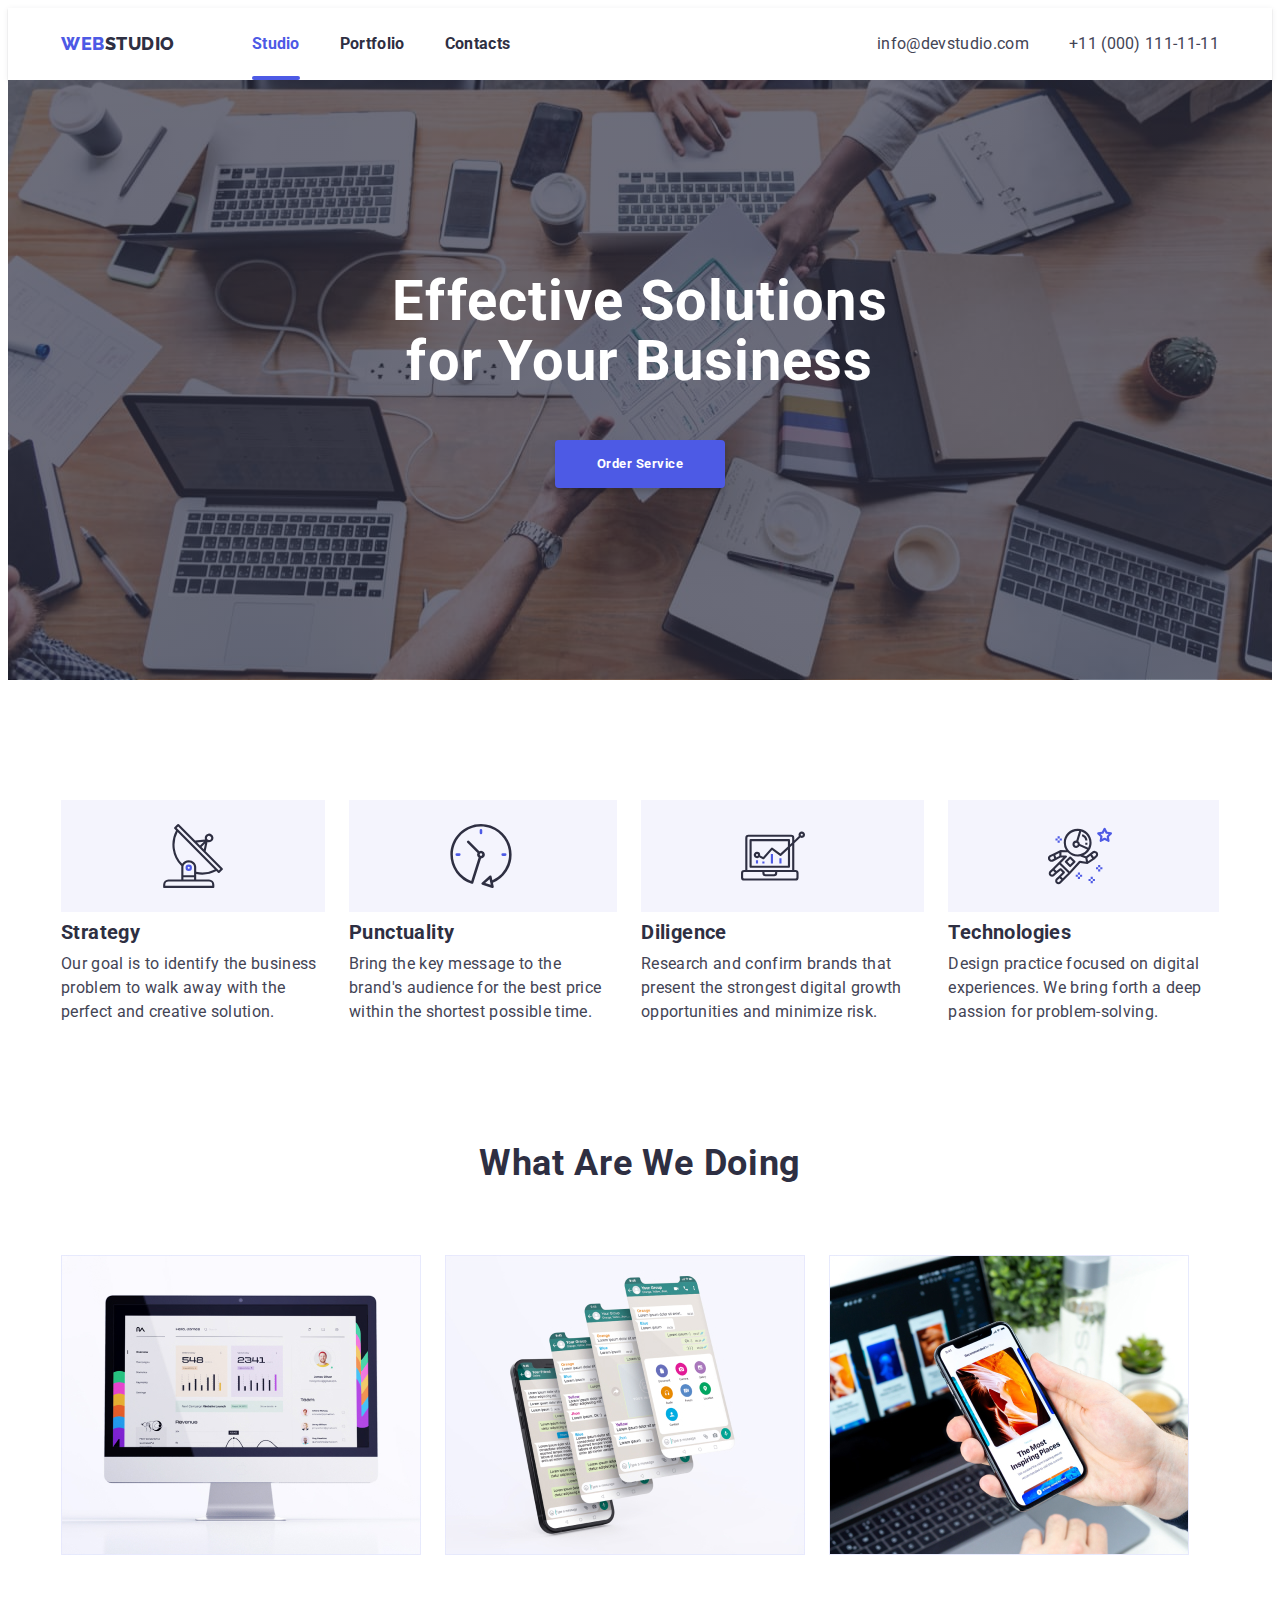
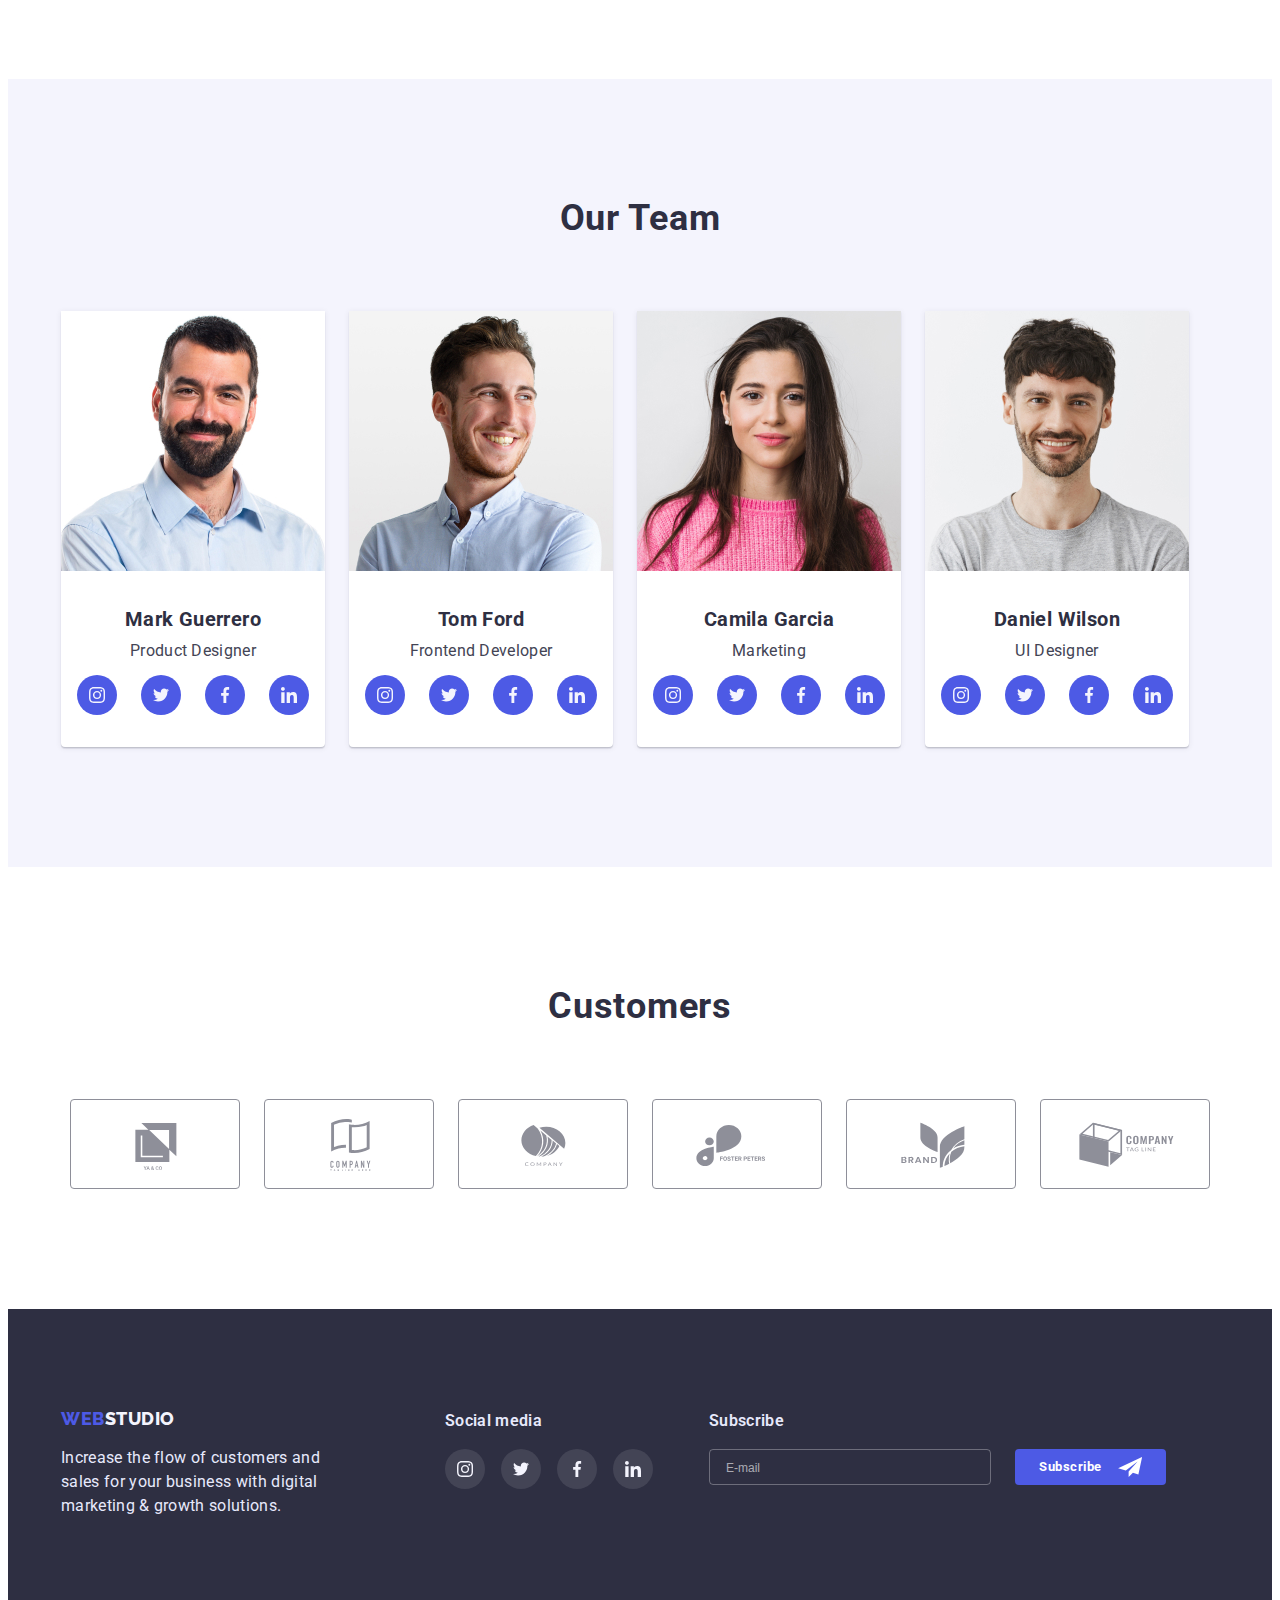
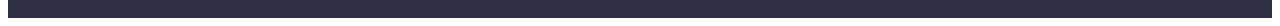
==== index.html @ 07e4cd80 "start" ====
<!DOCTYPE html>
<html lang="en">
  <head>
    <meta charset="UTF-8" />
    <meta http-equiv="X-UA-Compatible" content="IE=edge" />
    <meta name="viewport" content="width=device-width, initial-scale=1.0" />
    <title>WebStudio</title>
    <link
      rel="stylesheet"
      href="https://cdnjs.cloudflare.com/ajax/libs/modern-normalize/1.1.0/modern-normalize.min.css"
      integrity="sha512-wpPYUAdjBVSE4KJnH1VR1HeZfpl1ub8YT/NKx4PuQ5NmX2tKuGu6U/JRp5y+Y8XG2tV+wKQpNHVUX03MfMFn9Q=="
      crossorigin="anonymous"
      referrerpolicy="no-referrer"
    />
    <link href="https://fonts.googleapis.com/css2?family=Raleway:wght@800&family=Roboto:wght@400;500;700;900&display=swap" rel="stylesheet" />
    <link rel="stylesheet" href="./css/styles.css" />
  </head>
  <body>
    <header class="header">
      <div class="container">
        <div class="header-flex">
          <nav class="header-nav">
            <a class="header-logo logo link" href="./index.html"><span class="logo-start">WEB</span><span class="logo-end">STUDIO</span></a>
            <ul class="header-menu list">
              <li class="menu-item">
                <a class="nav-link link active-page" href="./index.html"><span>Studio</span></a>
              </li>
              <li class="menu-item">
                <a class="nav-link link" href="./portfolio.html">Portfolio</a>
              </li>
              <li class="menu-item">
                <a class="nav-link link" href="#">Contacts</a>
              </li>
            </ul>
          </nav>
          <ul class="header-contacts list">
            <li class="contacts-item">
              <a class="contacts-link link" href="mailto:info@devstudio.com">info@devstudio.com</a>
            </li>
            <li class="contacts-item">
              <a class="contacts-link link" href="tel:+110001111111">+11 (000) 111-11-11</a>
            </li>
          </ul>
        </div>
      </div>
    </header>
    <main>
      <div class="hero">
        <div class="container">
          <h1 class="hero-title">Effective Solutions for Your Business</h1>
        </div>
        <button class="hero-btn btn" type="button" data-modal-open>Order Service</button>
      </div>
      <section class="benefits section">
        <div class="container">
          <h2 class="visually-hidden">Benefits</h2>
          <ul class="benefits-list list">
            <li class="benefits-item">
              <div class="benefits-header">
                <div class="benefits-link link">
                  <svg class="benefits-icon">
                    <use href="./images/icons.svg#icon-strategy"></use>
                  </svg>
                </div>
              </div>
              <h3 class="benefits-subtitle subtitle">Strategy</h3>
              <p class="benefits-text text">Our goal is to identify the business problem to walk away with the perfect and creative solution.</p>
            </li>
            <li class="benefits-item">
              <div class="benefits-header">
                <div class="benefits-link link">
                  <svg class="benefits-icon">
                    <use href="./images/icons.svg#icon-punctuality"></use>
                  </svg>
                </div>
              </div>
              <h3 class="benefits-subtitle subtitle">Punctuality</h3>
              <p class="benefits-text text">Bring the key message to the brand's audience for the best price within the shortest possible time.</p>
            </li>
            <li class="benefits-item">
              <div class="benefits-header">
                <div class="benefits-link link">
                  <svg class="benefits-icon">
                    <use href="./images/icons.svg#icon-diligence"></use>
                  </svg>
                </div>
              </div>
              <h3 class="benefits-subtitle subtitle">Diligence</h3>
              <p class="benefits-text text">Research and confirm brands that present the strongest digital growth opportunities and minimize risk.</p>
            </li>
            <li class="benefits-item">
              <div class="benefits-header">
                <div class="benefits-link">
                  <svg class="benefits-icon">
                    <use href="./images/icons.svg#icon-technologies"></use>
                  </svg>
                </div>
              </div>
              <h3 class="benefits-subtitle subtitle">Technologies</h3>
              <p class="benefits-text text">Design practice focused on digital experiences. We bring forth a deep passion for problem-solving.</p>
            </li>
          </ul>
        </div>
      </section>
      <section class="services">
        <div class="container">
          <h2 class="services-title title">What are we doing</h2>
          <ul class="services-list list">
            <li class="services-item list">
              <img src="./images/we-doing1.jpg" alt="desktop" width="360" height="300" />
            </li>
            <li class="services-item list">
              <img src="./images/we-doing2.jpg" alt="mobile phone display layers" width="360" height="300" />
            </li>
            <li class="services-item list">
              <img src="./images/we-doing3.jpg" alt="mobile phone in hand" width="360" height="300" />
            </li>
          </ul>
        </div>
      </section>
      <section class="team section">
        <div class="container">
          <h2 class="team-title title">Our Team</h2>
          <ul class="team-list list">
            <li class="team-item">
              <img class="list-img" src="./images/team-photo/person1.jpg" alt="Mark Guerrero" width="264" height="260" />
              <h3 class="team-subtitle subtitle">Mark Guerrero</h3>
              <p class="text">Product Designer</p>
              <ul class="team-social list">
                <li class="social-item">
                  <a class="social-link link" href="#"
                    ><svg class="social-icon">
                      <use href="./images/icons.svg#icon-instagram"></use></svg
                  ></a>
                </li>
                <li class="social-item">
                  <a class="social-link link" href="#"
                    ><svg class="social-icon">
                      <use href="./images/icons.svg#icon-twitter"></use></svg
                  ></a>
                </li>
                <li class="social-item">
                  <a class="social-link link" href="#"
                    ><svg class="social-icon">
                      <use href="./images/icons.svg#icon-facebook"></use></svg
                  ></a>
                </li>
                <li class="social-item">
                  <a class="social-link link" href="#"
                    ><svg class="social-icon">
                      <use href="./images/icons.svg#icon-linkedin"></use></svg
                  ></a>
                </li>
              </ul>
            </li>
            <li class="team-item">
              <img class="list-img" src="./images/team-photo/person2.jpg" alt="Tom Ford" width="264" height="260" />
              <h3 class="team-subtitle subtitle">Tom Ford</h3>
              <p class="text">Frontend Developer</p>
              <ul class="team-social list">
                <li class="social-item">
                  <a class="social-link link" href="#"
                    ><svg class="social-icon">
                      <use href="./images/icons.svg#icon-instagram"></use></svg
                  ></a>
                </li>
                <li class="social-item">
                  <a class="social-link link" href="#"
                    ><svg class="social-icon">
                      <use href="./images/icons.svg#icon-twitter"></use></svg
                  ></a>
                </li>
                <li class="social-item">
                  <a class="social-link link" href="#"
                    ><svg class="social-icon">
                      <use href="./images/icons.svg#icon-facebook"></use></svg
                  ></a>
                </li>
                <li class="social-item">
                  <a class="social-link link" href="#"
                    ><svg class="social-icon">
                      <use href="./images/icons.svg#icon-linkedin"></use></svg
                  ></a>
                </li>
              </ul>
            </li>
            <li class="team-item">
              <img class="list-img" src="./images/team-photo/person3.jpg" alt="Camila Garcia" width="264" height="260" />
              <h3 class="team-subtitle subtitle">Camila Garcia</h3>
              <p class="text">Marketing</p>
              <ul class="team-social list">
                <li class="social-item">
                  <a class="social-link link" href="#"
                    ><svg class="social-icon">
                      <use href="./images/icons.svg#icon-instagram"></use></svg
                  ></a>
                </li>
                <li class="social-item">
                  <a class="social-link link" href="#"
                    ><svg class="social-icon">
                      <use href="./images/icons.svg#icon-twitter"></use></svg
                  ></a>
                </li>
                <li class="social-item">
                  <a class="social-link link" href="#"
                    ><svg class="social-icon">
                      <use href="./images/icons.svg#icon-facebook"></use></svg
                  ></a>
                </li>
                <li class="social-item">
                  <a class="social-link link" href="#"
                    ><svg class="social-icon">
                      <use href="./images/icons.svg#icon-linkedin"></use></svg
                  ></a>
                </li>
              </ul>
            </li>
            <li class="team-item">
              <img class="list-img" src="./images/team-photo/person4.jpg" alt="Daniel Wilson" width="264" height="260" />
              <h3 class="team-subtitle subtitle">Daniel Wilson</h3>
              <p class="text">UI Designer</p>
              <ul class="team-social list">
                <li class="social-item">
                  <a class="social-link link" href="#"
                    ><svg class="social-icon">
                      <use href="./images/icons.svg#icon-instagram"></use></svg
                  ></a>
                </li>
                <li class="social-item">
                  <a class="social-link link" href="#"
                    ><svg class="social-icon">
                      <use href="./images/icons.svg#icon-twitter"></use></svg
                  ></a>
                </li>
                <li class="social-item">
                  <a class="social-link link" href="#"
                    ><svg class="social-icon">
                      <use href="./images/icons.svg#icon-facebook"></use></svg
                  ></a>
                </li>
                <li class="social-item">
                  <a class="social-link link" href="#"
                    ><svg class="social-icon">
                      <use href="./images/icons.svg#icon-linkedin"></use></svg
                  ></a>
                </li>
              </ul>
            </li>
          </ul>
        </div>
      </section>
      <section class="customers section">
        <div class="container">
          <h2 class="title">Customers</h2>
          <ul class="customers-list list">
            <li class="customers-item">
              <a href="" class="customer-link">
                <svg class="customer-icon">
                  <use href="./images/icons.svg#icon-customer-1"></use>
                </svg>
              </a>
            </li>
            <li class="customers-item">
              <a href="" class="customer-link">
                <svg class="customer-icon">
                  <use href="./images/icons.svg#icon-customer-2"></use>
                </svg>
              </a>
            </li>
            <li class="customers-item">
              <a href="" class="customer-link">
                <svg class="customer-icon">
                  <use href="./images/icons.svg#icon-customer-3"></use>
                </svg>
              </a>
            </li>
            <li class="customers-item">
              <a href="" class="customer-link">
                <svg class="customer-icon">
                  <use href="./images/icons.svg#icon-customer-4"></use>
                </svg>
              </a>
            </li>
            <li class="customers-item">
              <a href="" class="customer-link">
                <svg class="customer-icon">
                  <use href="./images/icons.svg#icon-customer-5"></use>
                </svg>
              </a>
            </li>
            <li class="customers-item">
              <a href="" class="customer-link">
                <svg class="customer-icon">
                  <use href="./images/icons.svg#icon-customer-6"></use>
                </svg>
              </a>
            </li>
          </ul>
        </div>
      </section>
    </main>
    <footer class="footer">
      <div class="container">
        <div>
          <a class="footer-logo logo link" href="./index.html"><span class="logo-start">WEB</span><span class="logo-end">STUDIO</span></a>
          <p class="footer-text text">Increase the flow of customers and sales for your business with digital marketing & growth solutions.</p>
        </div>
        <div class="footer-social">
          <p class="footer-text text">Social media</p>
          <ul class="footer-social-list list">
            <li class="social-item">
              <a class="social-link link" href="#"
                ><svg class="social-icon">
                  <use href="./images/icons.svg#icon-instagram"></use></svg
              ></a>
            </li>
            <li class="social-item">
              <a class="social-link link" href="#"
                ><svg class="social-icon">
                  <use href="./images/icons.svg#icon-twitter"></use></svg
              ></a>
            </li>
            <li class="social-item">
              <a class="social-link link" href="#"
                ><svg class="social-icon">
                  <use href="./images/icons.svg#icon-facebook"></use></svg
              ></a>
            </li>
            <li class="social-item">
              <a class="social-link link" href="#"
                ><svg class="social-icon">
                  <use href="./images/icons.svg#icon-linkedin"></use></svg
              ></a>
            </li>
          </ul>
        </div>
        <div class="subscribe">
          <label for="subscribe">
            <p class="footer-text text">Subscribe</p>
          </label>
          <div class="subscribe-flex">
            <input class="email-input" type="email" name="subscribe-email" id="subscribe" placeholder="E-mail" />
            <button class="subscribe-btn btn" type="submit">
              Subscribe
              <svg class="subscribe-icon">
                <use href="./images/icons.svg#icon-send"></use>
              </svg>
            </button>
          </div>
        </div>
      </div>
    </footer>

    <!--
        ============
            MODAL
        ============
    -->

    <div class="backdrop is-hidden" data-modal>
      <div class="modal">
        <button class="modal-btn" data-modal-close>
          <svg class="modal-icon">
            <use href="./images/icons.svg#icon-modal-close"></use>
          </svg>
        </button>
        <h3 class="modal-title">Leave your contacts and we will call you back</h3>

        <form class="modal-form" name="user-info">
          <div class="user-contacts" role="group">
            <label class="input-field">
              <span class="modal-label">Name</span>
              <div class="input-relative">
                <input class="modal-input" type="text" name="user-name" />
                <svg class="input-icon">
                  <use href="./images/icons.svg#icon-name"></use>
                </svg>
              </div>
            </label>

            <label class="input-field">
              <span class="modal-label">Phone</span>
              <div class="input-relative">
                <input class="modal-input" type="tel" name="user-phone" />
                <svg class="input-icon">
                  <use href="./images/icons.svg#icon-phone"></use>
                </svg>
              </div>
            </label>

            <label class="input-field">
              <span class="modal-label">Email</span>
              <div class="input-relative">
                <input class="modal-input" type="email" name="user-email" />
                <svg class="input-icon">
                  <use href="./images/icons.svg#icon-email"></use>
                </svg>
              </div>
            </label>

            <label class="comment-input">
              <span class="modal-label">Comment</span>
              <textarea class="modal-input" name="comment"  placeholder="Text input"></textarea>
            </label>
          </div>

          <label class="check-label">
            <input class="checkbox" type="checkbox" name="privacy" />
            <span class="check-icon"></span>
            <span class="check-text">I accept the terms and conditions of the<a class="check-link link" href="#">Privacy Policy</a></span>
          </label>

          <button class="send-btn btn" type="submit">Send</button>
        </form>
      </div>
    </div>

    <script src="./js/modal.js"></script>
  </body>
</html>
---- css/styles.css ----
:root {
  /*_________COLOR SCHEME________*/

  /* iris-color*/
  --primary-brand-color: #4d5ae5;
  /* ocean-color */
  --pressed-color: #404bbf;
  /* navy-blue-color */
  --dark-color: #2e2f42;
  /* navy-blue-modal */
  --backdrop-color: rgba(46, 47, 66, 0.4);
  /* green-color */
  --success-color: #31d0aa;
  /* slate-color */
  --text-color: #434455;
  /* light-text-color */
  --subtle-text-color: #8e8f99;
  /*cornflower-color*/
  --accent-color: #e7e9fc;
  /* cloud-color */
  --light-color: #f4f4fd;
  /* clean */
  --clean-color: #ffffff;

  /*_________TRANSITIONS________*/

  --main-transition-duration: 250ms;
  --main-cubic-bezier: cubic-bezier(0.4, 0, 0.2, 1);
}

body {
  font-family: 'Roboto', 'Helvetica Neue', 'Verdana', 'Tahoma', sans-serif;
  font-size: 16px;
  color: var(--text-color);
  background-color: var(--clean-color);
}

/*_________NULL STYLE________*/
h1,
h2,
h3 {
  margin-top: 0;
  margin-bottom: 0;
}

input:focus {
  outline: transparent;
}

.list {
  list-style: none;

  padding-left: 0;
  margin-top: 0;
  margin-bottom: 0;
}

.link {
  text-decoration: none;
  color: var(--text-color);
}
.link:active,
.link:visited {
  color: var(--text-color);
}

.visually-hidden {
  position: absolute;
  width: 1px;
  height: 1px;
  margin: -1px;
  border: 0;
  padding: 0;
  white-space: nowrap;
  clip-path: inset(100%);
  clip: rect(0 0 0 0);
  overflow: hidden;
}

textarea {
  resize: none;
}

textarea:focus {
  outline: transparent;
}

/*________DEFAULT STYLE________*/
.btn {
  font-family: 'Roboto';
  cursor: pointer;
  font-weight: 700;
  line-height: 1.5;
  letter-spacing: 0.04em;
}

.container {
  width: 1158px;
  padding-left: 12px;
  padding-right: 12px;
  margin: 0 auto;
}

.title {
  font-weight: 700;
  font-size: 36px;
  line-height: 1.11;
  letter-spacing: 0.02em;
  text-align: center;
  text-transform: capitalize;
  color: var(--dark-color);

  margin-bottom: 72px;
}

.subtitle {
  font-weight: 700;
  font-size: 20px;
  line-height: 1.2;
  letter-spacing: 0.02em;
  color: var(--dark-color);

  margin-bottom: 8px;
}

.text {
  line-height: 1.5;
  letter-spacing: 0.02em;

  margin-top: 0;
  margin-bottom: 0;
}

.active-page span {
  color: var(--primary-brand-color);
}

.active-page::after {
  content: '';

  display: block;

  width: 100%;
  height: 4px;
  background-color: var(--primary-brand-color);
  border-radius: 2px;

  position: absolute;
  bottom: 0;
  left: 0;
}

.section {
  padding-top: 120px;
  padding-bottom: 120px;
}

/*_______HEADER________*/
.header {
  background-color: var(--clean-color);
  box-shadow: 0px 2px 1px rgba(46, 47, 66, 0.08), 0px 1px 1px rgba(46, 47, 66, 0.16), 0px 1px 6px rgba(46, 47, 66, 0.08);
}

.header-menu {
  display: flex;
  margin-left: 77px;
}

.menu-item {
  position: relative;
  padding: 24px 0;
}

.header-nav {
  display: flex;
}

.header-flex {
  display: flex;
  align-items: center;
}

.header-menu .menu-item:not(:last-child) {
  margin-right: 40px;
}

.header-contacts {
  display: flex;
  margin-left: auto;
}

.header-contacts .contacts-item:not(:last-child) {
  margin-right: 40px;
}

.logo {
  font-family: 'Raleway', sans-serif;
  font-weight: 800;
  font-size: 18px;
  line-height: 1.33;
  letter-spacing: 0.03em;

  display: flex;
  align-items: center;
}

.logo-start {
  color: var(--primary-brand-color);
}

.header-logo .logo-end {
  color: var(--dark-color);
}

.nav-link {
  font-weight: 700;
  color: var(--dark-color);
  line-height: 1.5;
  letter-spacing: 0.02em;

  transition: color var(--main-transition-duration) var(--main-cubic-bezier);
}

.nav-link:visited {
  color: var(--dark-color);
}

.nav-link:hover,
.nav-link:focus {
  color: var(--primary-brand-color);
}

.header-contacts {
  margin-bottom: 0;
  margin-top: 0;
}

.contacts-link {
  color: var(--text-color);
  line-height: 1.5;
  letter-spacing: 0.02em;

  transition: color var(--main-transition-duration) var(--main-cubic-bezier);
}

.contacts-link:visited {
  color: var(--text-color);
}

.contacts-link:hover,
.contacts-link:focus {
  color: var(--primary-brand-color);
}

/*________index.html MAIN________*/

/*_____HERO____ */

.hero {
  background-image: linear-gradient(rgba(46, 47, 66, 0.7), rgba(46, 47, 66, 0.7)), url(../images/hero-image.jpg);
  background-position: center;
  background-size: cover;
  background-repeat: no-repeat;
  max-width: 1440px;
  background-color: var(--dark-color);
  padding: 192px 0;
  margin: 0 auto;
  text-align: center;
}

.hero-title {
  font-family: 'Roboto';
  font-style: normal;
  font-weight: 700;
  font-size: 56px;
  line-height: 1.07;
  letter-spacing: 0.02em;
  text-align: center;
  color: var(--clean-color);
  width: 496px;
  margin-bottom: 48px;
  margin-left: auto;
  margin-right: auto;
}

.hero-btn,
.send-btn {
  line-height: 1.18;
  color: var(--clean-color);

  border: none;
  background: var(--primary-brand-color);
  box-shadow: 0px 4px 4px rgba(0, 0, 0, 0.15);
  border-radius: 4px;

  min-width: 170px;
  padding: 16px 32px;

  transition: box-shadow var(--main-transition-duration) var(--main-cubic-bezier);
}

.hero-btn:hover,
.hero-btn:focus,
.send-btn:hover,
.send-btn:focus {
  box-shadow: 0px 1px 6px rgba(46, 47, 66, 0.08), 0px 1px 1px rgba(46, 47, 66, 0.16), 0px 2px 1px rgba(46, 47, 66, 0.08);
}

.hero-btn:active,
.send-btn:active,
.subscribe-btn:active {
  background: var(--pressed-color);
  box-shadow: 0px 4px 4px rgba(0, 0, 0, 0.15);
}
/*____BENEFITS SECTION____*/

.benefits-list {
  display: flex;
}

.benefits-item:not(:last-child) {
  margin-right: 24px;
}

.benefits-header {
  background-color: var(--light-color);
  margin-bottom: 8px;
}

.benefits-link {
  display: flex;
  width: 264px;
  height: 112px;
  align-items: center;
  justify-content: center;
}

.benefits-icon {
  width: 64px;
  height: 64px;
}

/*____SERVISES SECTION____*/
.services {
  padding-bottom: 120px;
}

.services-list {
  display: flex;
}

.services-item:not(:last-child) {
  margin-right: 24px;
}

/*____TEAM SECTION____*/
.team {
  background-color: var(--light-color);
}

.team-list {
  display: flex;
}

.team-item .team-subtitle {
  padding-top: 32px;
}

.team-item {
  text-align: center;

  background: var(--clean-color);
  box-shadow: 0px 1px 6px rgba(46, 47, 66, 0.08), 0px 1px 1px rgba(46, 47, 66, 0.16), 0px 2px 1px rgba(46, 47, 66, 0.08);
  border-radius: 0px 0px 4px 4px;

  padding-bottom: 32px;
}

.team-item:not(:last-child) {
  margin-right: 24px;
}

.team-item .text {
  margin-bottom: 12px;
}

.team-social {
  display: flex;
  justify-content: center;
}

.social-link {
  background-color: var(--primary-brand-color);
  width: 40px;
  height: 40px;
  border-radius: 50%;
  display: flex;
  justify-content: center;
  align-items: center;

  transition: background-color var(--main-transition-duration) var(--main-cubic-bezier);
}

.social-link:hover {
  background-color: var(--pressed-color);
}

.social-icon {
  width: 16px;
  height: 16px;
}

.social-item + .social-item {
  margin-left: 24px;
}

/*____CUSTOMERS SECTION____*/
.customers-list {
  display: flex;
  justify-content: center;
}

.customer-link {
  border: 1px solid var(--subtle-text-color);
  border-radius: 4px;
  color: var(--subtle-text-color);
  display: flex;
  width: 168px;
  height: 88px;
  justify-content: center;
  align-items: center;

  transition: color var(--main-transition-duration) var(--main-cubic-bezier), border var(--main-transition-duration) var(--main-cubic-bezier);
}

.customer-link:hover,
.customer-link:focus {
  color: var(--primary-brand-color);
  border: 1px solid var(--primary-brand-color);
}

.customers-item + .customers-item {
  margin-left: 24px;
}

.customer-icon {
  width: 104px;
  height: 56px;
  fill: currentColor;
}

/*_______portfolio.html MAIN________*/

/*____FILTER SECTION____*/

.portfolio-filter {
  margin-bottom: 72px;

  display: flex;
  justify-content: center;
}

.portfolio-filter li:not(:last-child) {
  margin-right: 24px;
}

.filter-btn {
  color: var(--primary-brand-color);
  background: var(--light-color);
  border: 1px solid var(--accent-color);
  border-radius: 4px;

  padding: 12px 24px;

  transition: color var(--main-transition-duration) var(--main-cubic-bezier), background var(--main-transition-duration) var(--main-cubic-bezier),
    box-shadow var(--main-transition-duration) var(--main-cubic-bezier), border-radius var(--main-transition-duration) var(--main-cubic-bezier);
}

.filter-btn:hover,
.filter-btn:focus {
  color: var(--clean-color);
  background: var(--primary-brand-color);
  box-shadow: 0px 3px 1px rgba(0, 0, 0, 0.1), 0px 2px 1px rgba(0, 0, 0, 0.08), 0px 2px 2px rgba(0, 0, 0, 0.12);
  border-radius: 4px;
}

/*____WORKS SECTION____*/

.works {
  display: flex;
  flex-wrap: wrap;
  margin: -12px;
}

.work-thumb {
  position: relative;
}

.overlay {
  position: absolute;
  top: 0;
  left: 0;

  width: 100%;
  height: 100%;
  padding: 40px 32px 0 32px;
  background-color: var(--primary-brand-color);

  transform: translateY(100%);
  transition: transform var(--main-transition-duration) var(--main-cubic-bezier);
}

.overlay-text {
  color: var(--clean-color);
}

.works-item {
  background: var(--clean-color);
  border: 0.5px solid var(--light-color);
  box-shadow: 0px 1px 6px rgba(46, 47, 66, 0.08);
  margin: 12px;

  overflow: hidden;

  transition: transform var(--main-transition-duration) var(--main-cubic-bezier), box-shadow var(--main-transition-duration) var(--main-cubic-bezier),
    box-shadow var(--main-transition-duration) var(--main-cubic-bezier);
}

.works-item:hover,
.works-item:focus {
  border: 0.5px solid var(--light-color);
  box-shadow: 0px 1px 6px rgba(46, 47, 66, 0.08), 0px 1px 1px rgba(46, 47, 66, 0.16), 0px 2px 1px rgba(46, 47, 66, 0.08);
}

.works-item .link:hover .overlay,
.works-item .link:focus .overlay {
  transform: translateY(0);
}

.item-info {
  padding: 32px 16px;

  background-color: var(--clean-color);

  position: relative;
  z-index: 1;
}

/*________FOOTER________*/

.footer {
  background-color: var(--dark-color);

  padding-top: 100px;
  padding-bottom: 100px;
}

.footer-logo {
  line-height: 1.16;

  display: inline-block;
  margin-bottom: 16px;
}

.footer-logo .logo-end {
  color: var(--light-color);
}

.footer-text {
  color: var(--accent-color);

  width: 264px;
}

.footer-social {
  margin-left: 120px;
}

.footer-social .footer-text,
.subscribe .footer-text {
  font-weight: 600;
  margin-bottom: 16px;
}

.footer-social-list {
  display: flex;
}

.footer-social-list .social-item:not(:first-child) {
  margin-left: 16px;
}

.footer-social-list .social-link {
  background-color: rgba(255, 255, 255, 0.1);

  transition: background-color var(--main-transition-duration) var(--main-cubic-bezier);
}

.footer-social-list .social-link:hover,
.footer-social-list .social-link:focus {
  background-color: var(--success-color);
}

.footer .container {
  display: flex;
}

.email-input {
  padding: 8px 0 8px 16px;
  background-color: transparent;
  border: 1px solid rgba(255, 255, 255, 0.3);
  border-radius: 4px;
  min-width: 264px;
  color: var(--accent-color);
}

.email-input::placeholder {
  color: rgba(255, 255, 255, 0.6);
  font-size: 12px;
  line-height: 1.5;
}

.subscribe-btn {
  padding: 8px 24px;
  background-color: var(--primary-brand-color);
  border-radius: 4px;
  border: transparent;
  margin-left: 24px;

  color: var(--clean-color);

  display: flex;
  justify-content: center;
  align-items: center;
}

.subscribe-flex {
  display: flex;
}

.subscribe-icon {
  width: 24px;
  height: 20px;
  margin-left: 16px;
}

/*________MODAL________*/

.backdrop {
  width: 100vw;
  height: 100vh;
  background-color: var(--backdrop-color);

  position: fixed;
  top: 0;
  left: 0;

  transition: opacity var(--main-transition-duration) var(--main-cubic-bezier), visibility var(--main-transition-duration) var(--main-cubic-bezier);
}

.backdrop.is-hidden {
  visibility: hidden;
  opacity: 0;
  pointer-events: none;
}

.modal {
  width: 410px;
  min-height: 575px;
  background-color: #fcfcfc;
  box-shadow: 0px 1px 1px rgba(0, 0, 0, 0.14), 0px 1px 3px rgba(0, 0, 0, 0.12), 0px 2px 1px rgba(0, 0, 0, 0.2);
  border-radius: 4px;
  padding: 72px 24px 24px 24px;

  position: absolute;
  left: 50%;
  top: 50%;

  transform: scale(1) translate(-50%, -50%);

  transition-property: transform, opacity;
  transition-duration: var(--main-transition-duration);
  transition-timing-function: var(--main-cubic-bezier);
  transition-delay: 300ms;
}

.backdrop.is-hidden .modal {
  transform: scale(1.5) translate(-50%, 80%);
  opacity: 0;
}

.modal-btn {
  width: 24px;
  height: 24px;
  background-color: var(--accent-color);
  border: 1px solid rgba(0, 0, 0, 0.1);
  border-radius: 50%;

  cursor: pointer;

  display: flex;
  justify-content: center;
  align-items: center;

  position: absolute;
  top: 24px;
  right: 24px;
}

.modal-btn:active,
.modal-btn:focus,
.modal-btn:hover{
  background-color: var(--pressed-color);
}

.modal-btn:active .modal-icon, 
.modal-btn:focus .modal-icon, 
.modal-btn:hover .modal-icon {
  fill: var(--clean-color);
}

.modal-icon {
  width: 8px;
  height: 8px;
}

.user-contacts {
  display: flex;
  flex-direction: column;
}

.modal-title {
  font-size: 16px;
  line-height: 1.5;
  color: var(--dark-color);
  text-align: center;

  margin-bottom: 16px;
}

.modal-label {
  display: block;
  font-size: 12px;
  line-height: 1.16;
  letter-spacing: 0.01em;

  margin-bottom: 4px;
}

.modal-input {
  width: 100%;
  border: 1px solid rgba(33, 33, 33, 0.2);
  border-radius: 4px;
  padding: 8px 4px 8px 38px;

  background-color: #fcfcfc;

  transition: border var(--main-transition-duration) var(--main-cubic-bezier);
}

.modal-input:focus {
  border: 1px solid var(--primary-brand-color);
}

.modal-input ~ .input-icon {
  transition: fill var(--main-transition-duration) var(--main-cubic-bezier);
}

.modal-input:focus ~ .input-icon {
  fill: var(--primary-brand-color);
}

.modal-input::placeholder {
  font-size: 12px;
  line-height: 1.16;
  letter-spacing: 0.01em;
  color: rgba(117, 117, 117, 0.5);
}

.input-field {
  display: block;
  margin-bottom: 8px;
}

.input-relative {
  position: relative;
}

.input-icon {
  width: 18px;
  height: 24px;
  display: block;

  position: absolute;
  top: 50%;
  left: 20px;

  transform: translateY(-50%);
}

.comment-input {
  margin-bottom: 8px;
}
.comment-input > .modal-input {
  padding-left: 16px;
  min-height: 120px; 
}

.check-label {
  display: flex;
  margin-bottom: 24px;
  align-items: center;
}

.checkbox {
  position: absolute;
  width: 1px;
  height: 1px;
  margin: -1px;
  border: 0;
  padding: 0;

  white-space: nowrap;
  clip-path: inset(100%);
  clip: rect(0 0 0 0);
  overflow: hidden;
}

.check-icon {
  display: block;
  width: 16px;
  height: 16px;
  border: 1.25px solid var(--dark-color);
  border-radius: 2px;
  margin-right: 8px;

  transition-property: background-image, background-color, border;
  transition-duration: var(--main-transition-duration);
  transition-timing-function: var(--main-cubic-bezier);
}

.checkbox:checked + .check-icon {
  background-image: url(../images/check.svg);
  background-color: var(--pressed-color);
  border: 1.25px solid var(--pressed-color);
  background-size: contain;
  background-origin: border-box;
}

.check-text {
  font-size: 12px;
  line-height: 1.33;
  letter-spacing: 0.04em;
  color: #757575;
}

.check-link {
  display: inline-block;
  margin-left: 4px;
  color: var(--primary-brand-color);
  text-decoration: underline;
}

.check-link:visited {
  color: var(--primary-brand-color);
}

.send-btn {
  display: block;
  margin: 0 auto;
}
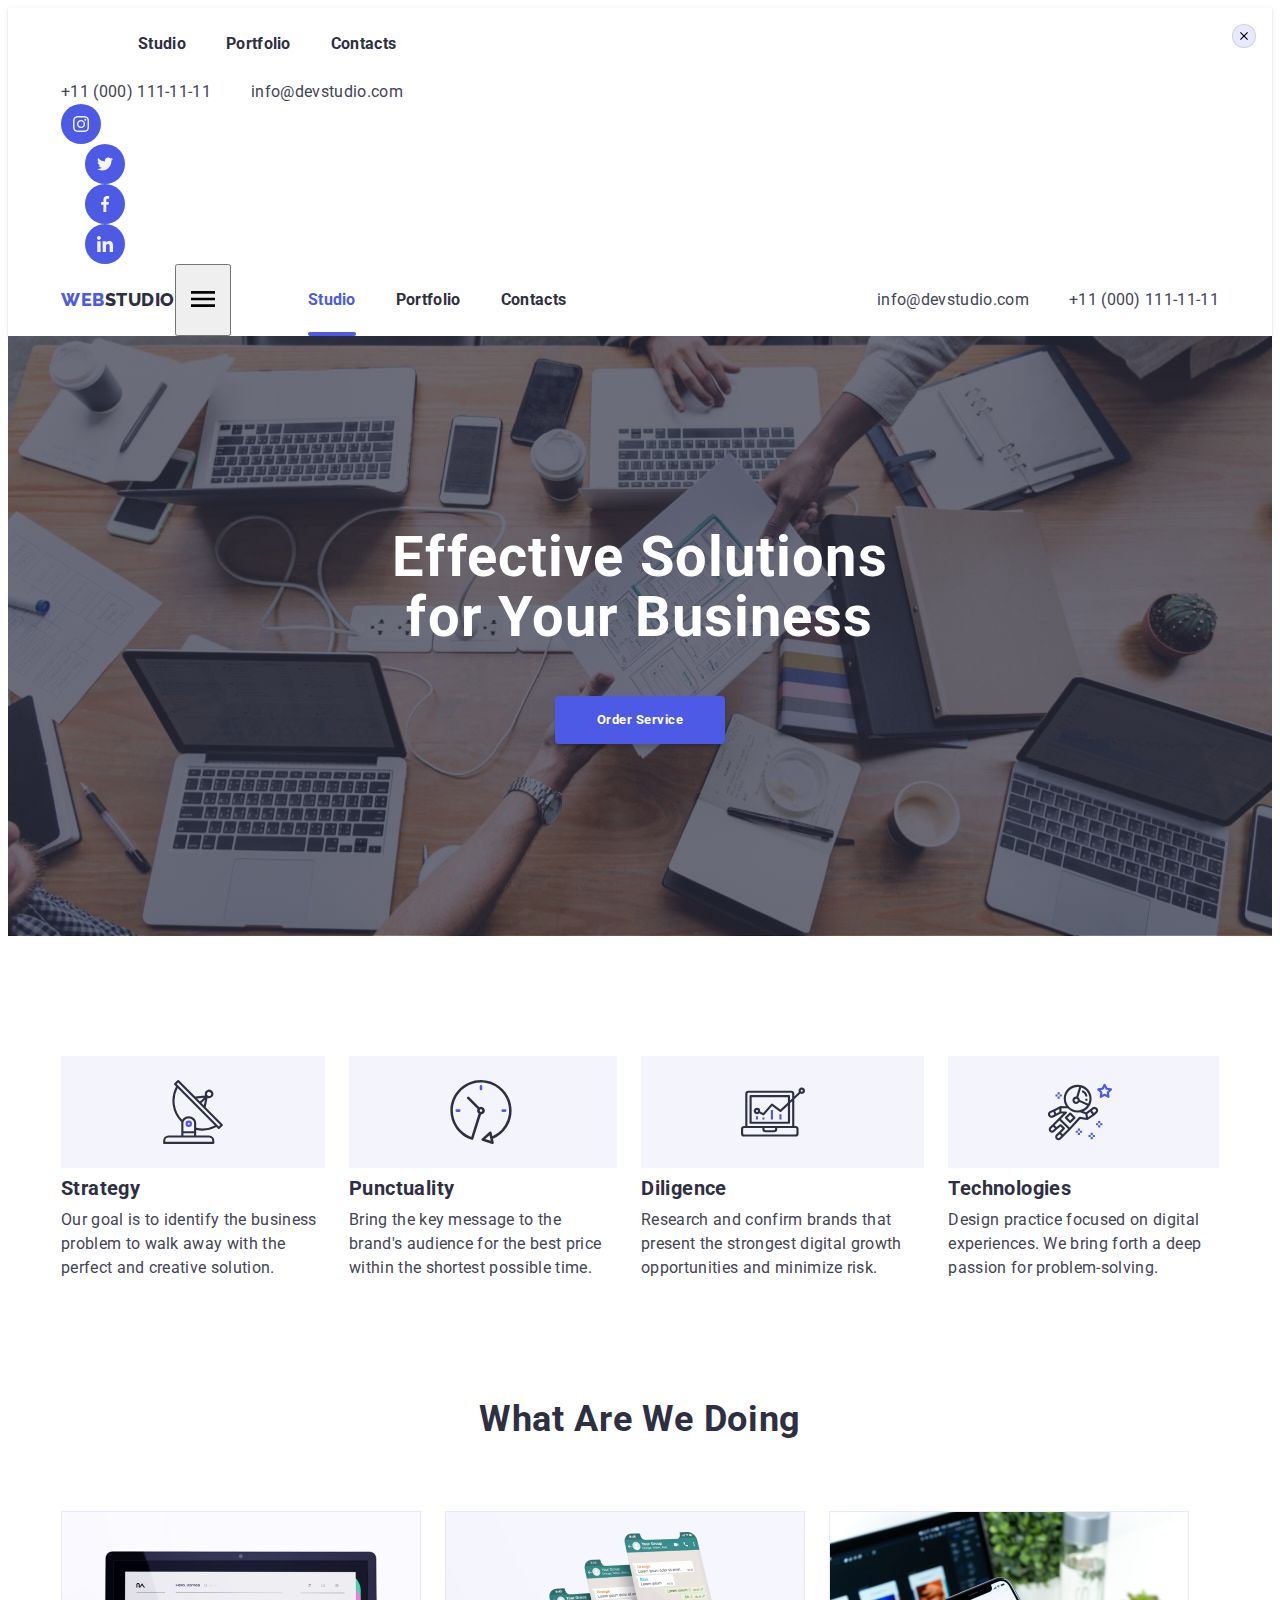
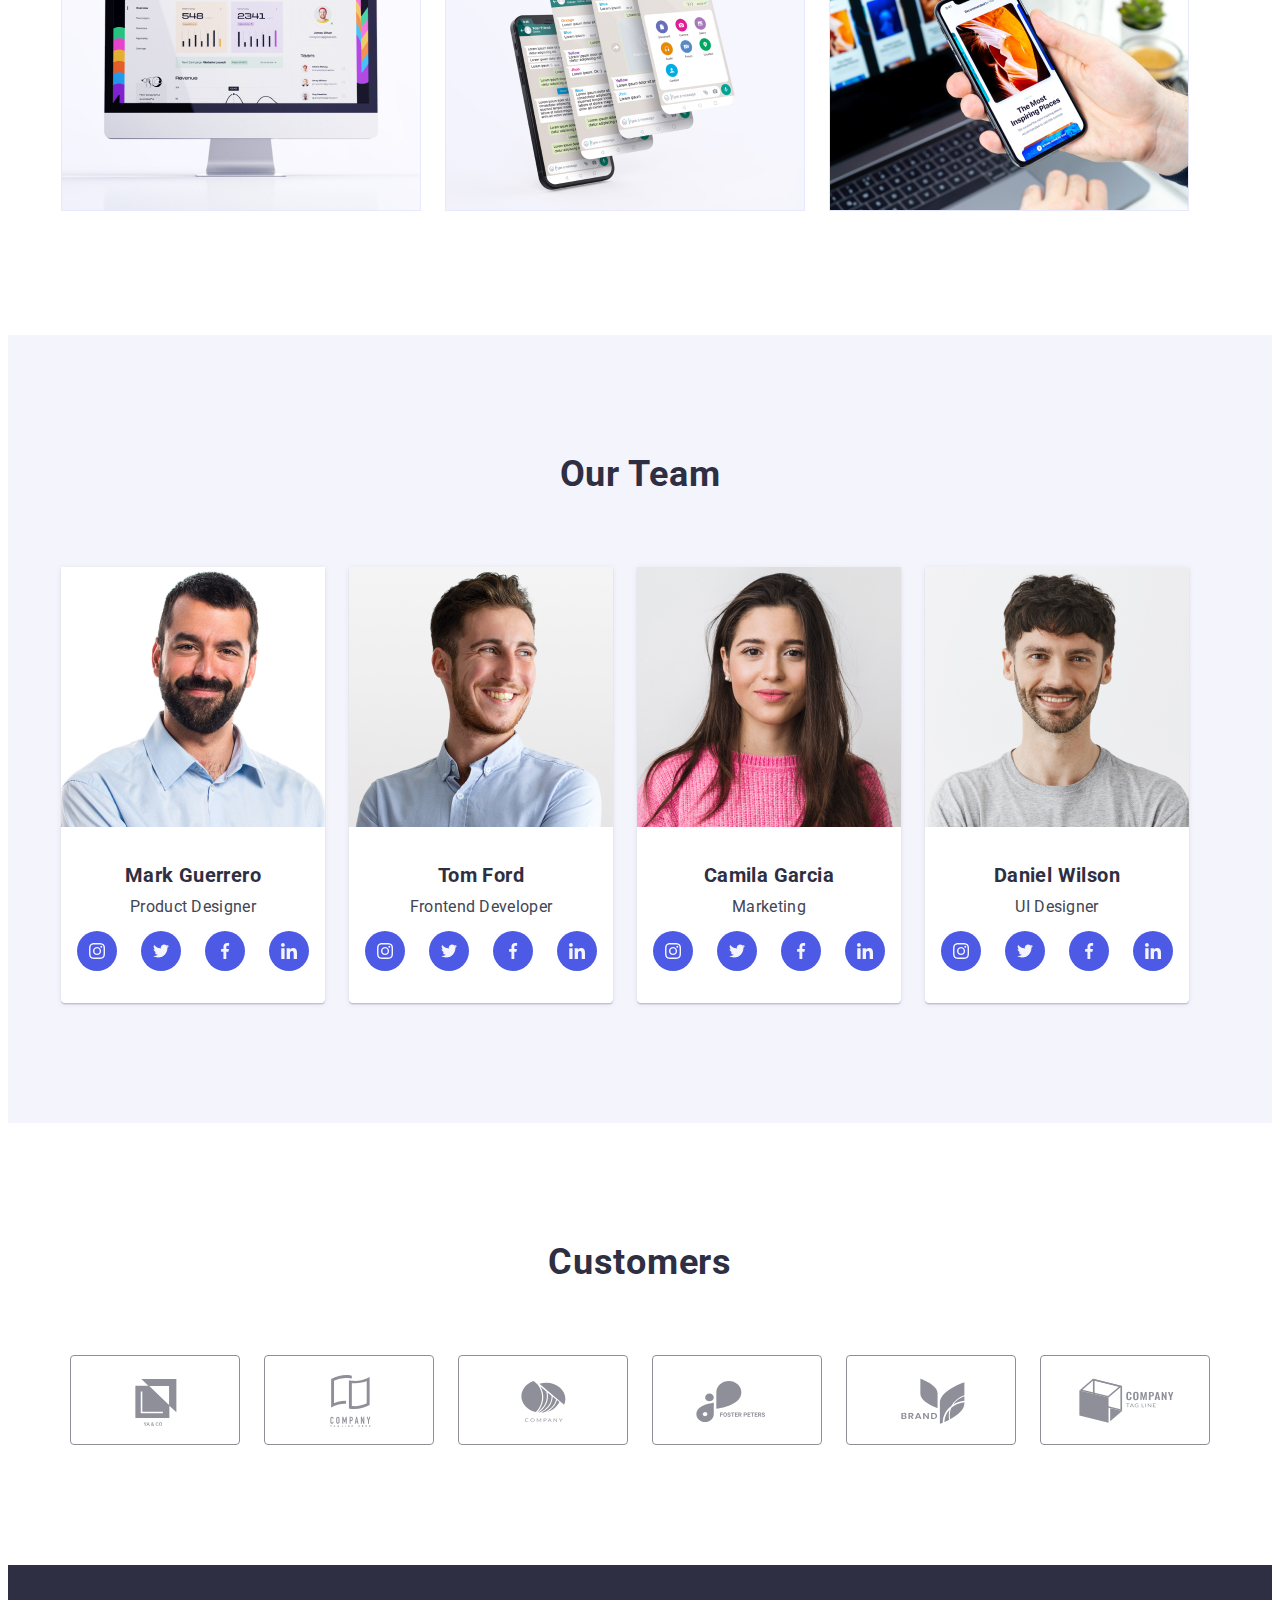
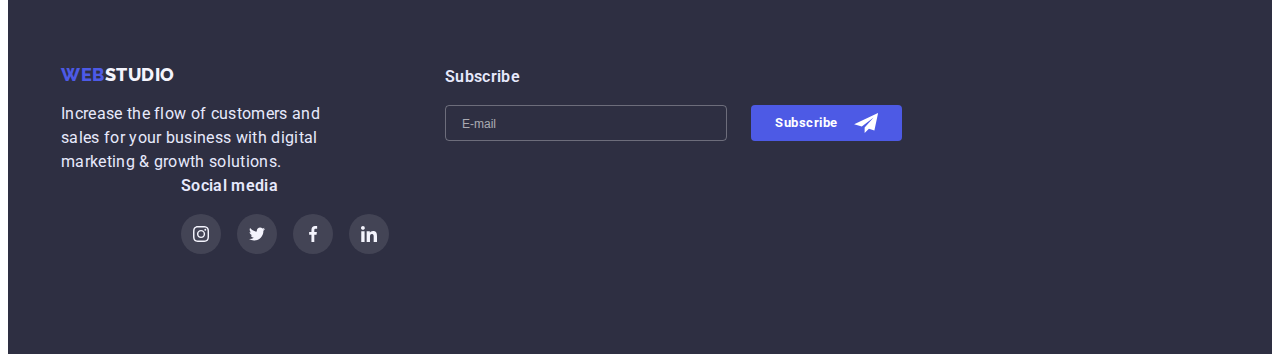
==== commit dc77c88e: "mobile and tablet adaptive" ====
--- a/index.html
+++ b/index.html
@@ -18,9 +18,71 @@
   <body>
     <header class="header">
       <div class="container">
+        <!-- MOBILE(menu) -->
+        <div class="mobile-menu is-hidden" data-menu>
+          <button class="modal-btn" data-menu-close>
+            <svg class="modal-icon">
+              <use href="./images/icons.svg#icon-modal-close"></use>
+            </svg>
+          </button>
+          <ul class="header-menu mobile list">
+            <li class="menu-item">
+              <a class="nav-link link active-page-mobile" href="./index.html"><span>Studio</span></a>
+            </li>
+            <li class="menu-item">
+              <a class="nav-link link" href="./portfolio.html">Portfolio</a>
+            </li>
+            <li class="menu-item">
+              <a class="nav-link link" href="#">Contacts</a>
+            </li>
+          </ul>
+          <div>
+            <ul class="header-contacts list">
+              <li class="contacts-item">
+                <a class="contacts-link phone link" href="tel:+110001111111">+11 (000) 111-11-11</a>
+              </li>
+              <li class="contacts-item">
+                <a class="contacts-link email link" href="mailto:info@devstudio.com">info@devstudio.com</a>
+              </li>
+            </ul>
+            <ul class="menu-social list">
+              <li class="social-item">
+                <a class="social-link link" href="#"
+                  ><svg class="social-icon">
+                    <use href="./images/icons.svg#icon-instagram"></use></svg
+                ></a>
+              </li>
+              <li class="social-item">
+                <a class="social-link link" href="#"
+                  ><svg class="social-icon">
+                    <use href="./images/icons.svg#icon-twitter"></use></svg
+                ></a>
+              </li>
+              <li class="social-item">
+                <a class="social-link link" href="#"
+                  ><svg class="social-icon">
+                    <use href="./images/icons.svg#icon-facebook"></use></svg
+                ></a>
+              </li>
+              <li class="social-item">
+                <a class="social-link link" href="#"
+                  ><svg class="social-icon">
+                    <use href="./images/icons.svg#icon-linkedin"></use></svg
+                ></a>
+              </li>
+            </ul>
+          </div>
+        </div>
+        <!---------------->
         <div class="header-flex">
           <nav class="header-nav">
             <a class="header-logo logo link" href="./index.html"><span class="logo-start">WEB</span><span class="logo-end">STUDIO</span></a>
+            <button class="menu-button" type="button" data-menu-open>
+              <svg width="40" height="40">
+                <use class="icon-menu" href="./images/icons.svg#icon-menu"></use>
+              </svg>
+            </button>
+
             <ul class="header-menu list">
               <li class="menu-item">
                 <a class="nav-link link active-page" href="./index.html"><span>Studio</span></a>
@@ -47,7 +109,10 @@
     <main>
       <div class="hero">
         <div class="container">
-          <h1 class="hero-title">Effective Solutions for Your Business</h1>
+          <h1 class="hero-title">
+            Effective Solutions <br />
+            for Your Business
+          </h1>
         </div>
         <button class="hero-btn btn" type="button" data-modal-open>Order Service</button>
       </div>
@@ -153,6 +218,7 @@
                 </li>
               </ul>
             </li>
+
             <li class="team-item">
               <img class="list-img" src="./images/team-photo/person2.jpg" alt="Tom Ford" width="264" height="260" />
               <h3 class="team-subtitle subtitle">Tom Ford</h3>
@@ -301,57 +367,60 @@
     </main>
     <footer class="footer">
       <div class="container">
-        <div>
-          <a class="footer-logo logo link" href="./index.html"><span class="logo-start">WEB</span><span class="logo-end">STUDIO</span></a>
-          <p class="footer-text text">Increase the flow of customers and sales for your business with digital marketing & growth solutions.</p>
-        </div>
-        <div class="footer-social">
-          <p class="footer-text text">Social media</p>
-          <ul class="footer-social-list list">
-            <li class="social-item">
-              <a class="social-link link" href="#"
-                ><svg class="social-icon">
-                  <use href="./images/icons.svg#icon-instagram"></use></svg
-              ></a>
-            </li>
-            <li class="social-item">
-              <a class="social-link link" href="#"
-                ><svg class="social-icon">
-                  <use href="./images/icons.svg#icon-twitter"></use></svg
-              ></a>
-            </li>
-            <li class="social-item">
-              <a class="social-link link" href="#"
-                ><svg class="social-icon">
-                  <use href="./images/icons.svg#icon-facebook"></use></svg
-              ></a>
-            </li>
-            <li class="social-item">
-              <a class="social-link link" href="#"
-                ><svg class="social-icon">
-                  <use href="./images/icons.svg#icon-linkedin"></use></svg
-              ></a>
-            </li>
-          </ul>
+        <div class="tablet-flex">
+          <div class="footer-top">
+            <a class="footer-logo logo link" href="./index.html"><span class="logo-start">WEB</span><span class="logo-end">STUDIO</span></a>
+            <p class="footer-text text">Increase the flow of customers and sales for your business with digital marketing & growth solutions.</p>
+          </div>
+          <div class="footer-social">
+            <p class="footer-text text">Social media</p>
+            <ul class="footer-social-list list">
+              <li class="social-item">
+                <a class="social-link link" href="#"
+                  ><svg class="social-icon">
+                    <use href="./images/icons.svg#icon-instagram"></use></svg
+                ></a>
+              </li>
+              <li class="social-item">
+                <a class="social-link link" href="#"
+                  ><svg class="social-icon">
+                    <use href="./images/icons.svg#icon-twitter"></use></svg
+                ></a>
+              </li>
+              <li class="social-item">
+                <a class="social-link link" href="#"
+                  ><svg class="social-icon">
+                    <use href="./images/icons.svg#icon-facebook"></use></svg
+                ></a>
+              </li>
+              <li class="social-item">
+                <a class="social-link link" href="#"
+                  ><svg class="social-icon">
+                    <use href="./images/icons.svg#icon-linkedin"></use></svg
+                ></a>
+              </li>
+            </ul>
+          </div>
         </div>
         <div class="subscribe">
           <label for="subscribe">
             <p class="footer-text text">Subscribe</p>
+            <div class="subscribe-flex">
+              <input class="email-input" type="email" name="subscribe-email" id="subscribe" placeholder="E-mail" />
+              <button class="subscribe-btn btn" type="submit">
+                Subscribe
+                <svg class="subscribe-icon">
+                  <use href="./images/icons.svg#icon-send"></use>
+                </svg>
+              </button>
+            </div>
           </label>
-          <div class="subscribe-flex">
-            <input class="email-input" type="email" name="subscribe-email" id="subscribe" placeholder="E-mail" />
-            <button class="subscribe-btn btn" type="submit">
-              Subscribe
-              <svg class="subscribe-icon">
-                <use href="./images/icons.svg#icon-send"></use>
-              </svg>
-            </button>
-          </div>
+          
         </div>
       </div>
     </footer>
 
-    <!--
+    <!--     
         ============
             MODAL
         ============
@@ -400,7 +469,7 @@
 
             <label class="comment-input">
               <span class="modal-label">Comment</span>
-              <textarea class="modal-input" name="comment"  placeholder="Text input"></textarea>
+              <textarea class="modal-input" name="comment" placeholder="Text input"></textarea>
             </label>
           </div>
 
@@ -416,5 +485,6 @@
     </div>
 
     <script src="./js/modal.js"></script>
+    <script src="./js/mobile-menu.js"></script>
   </body>
 </html>
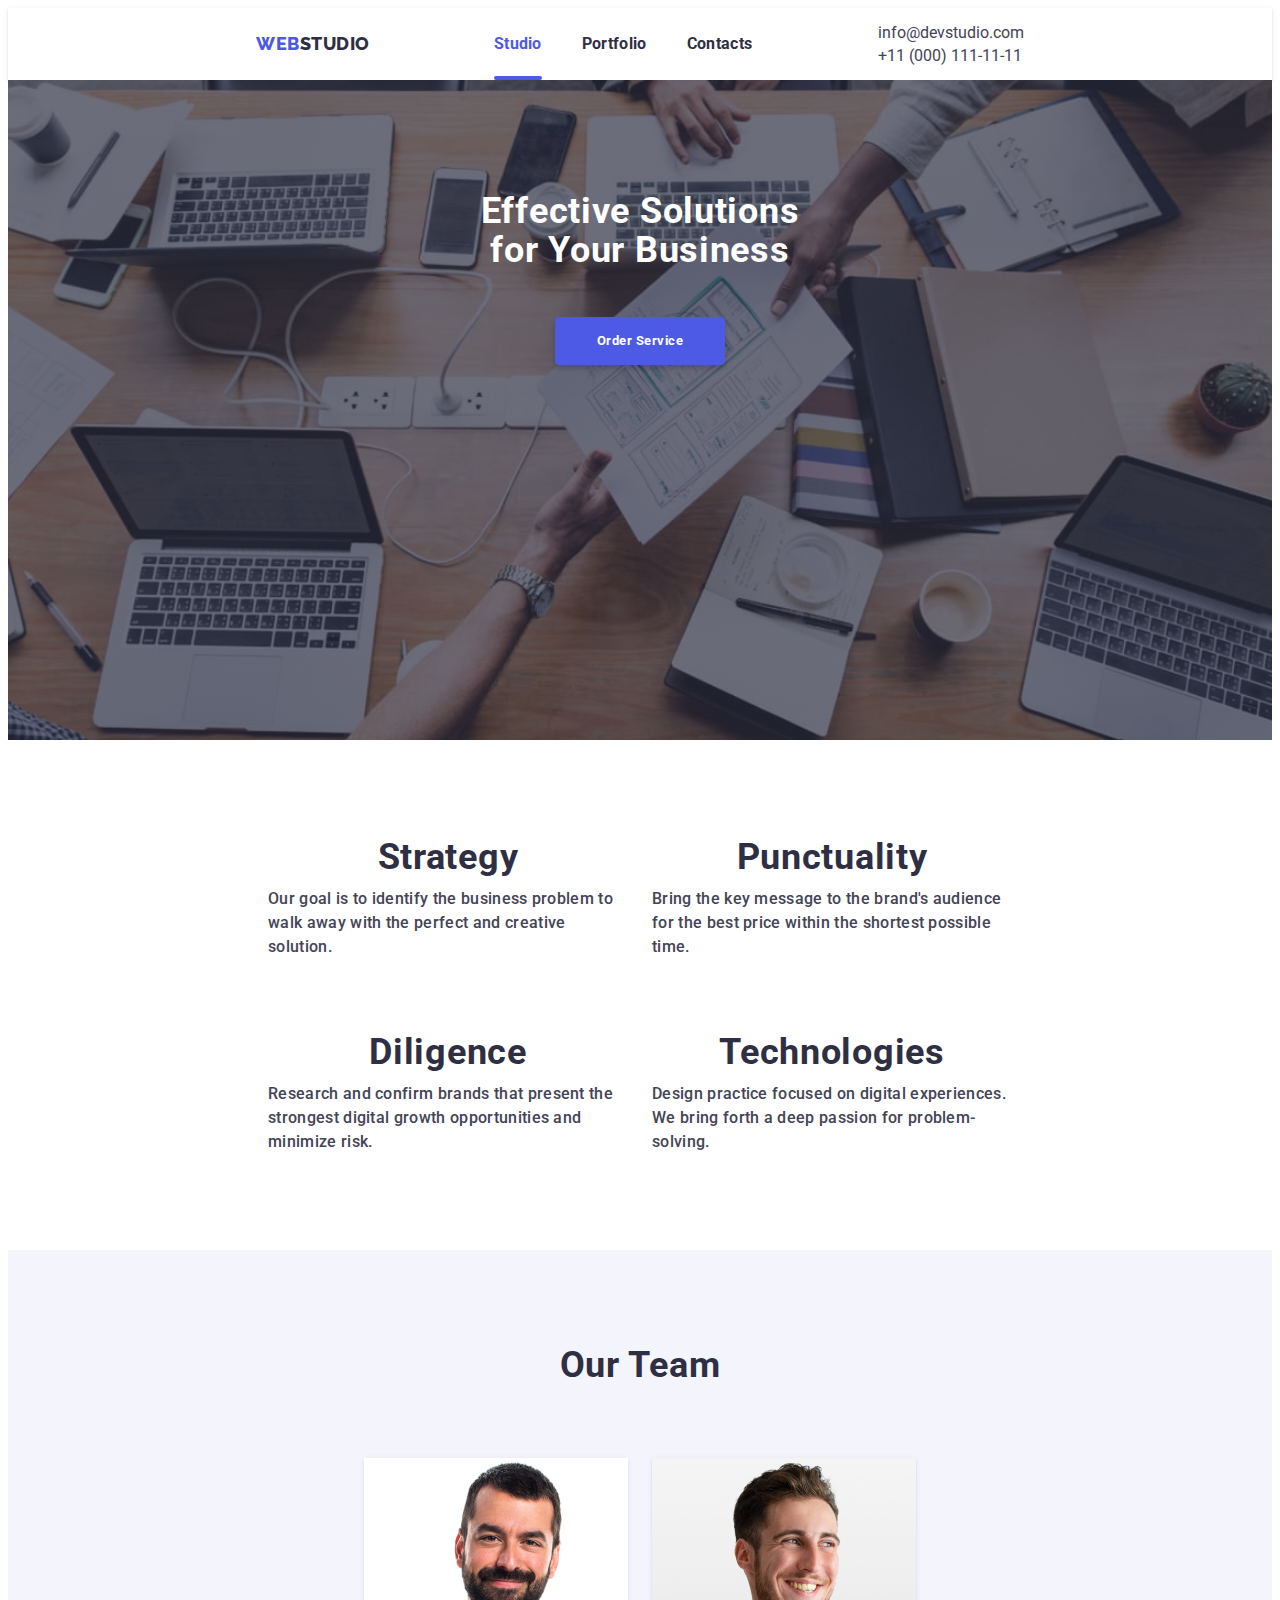
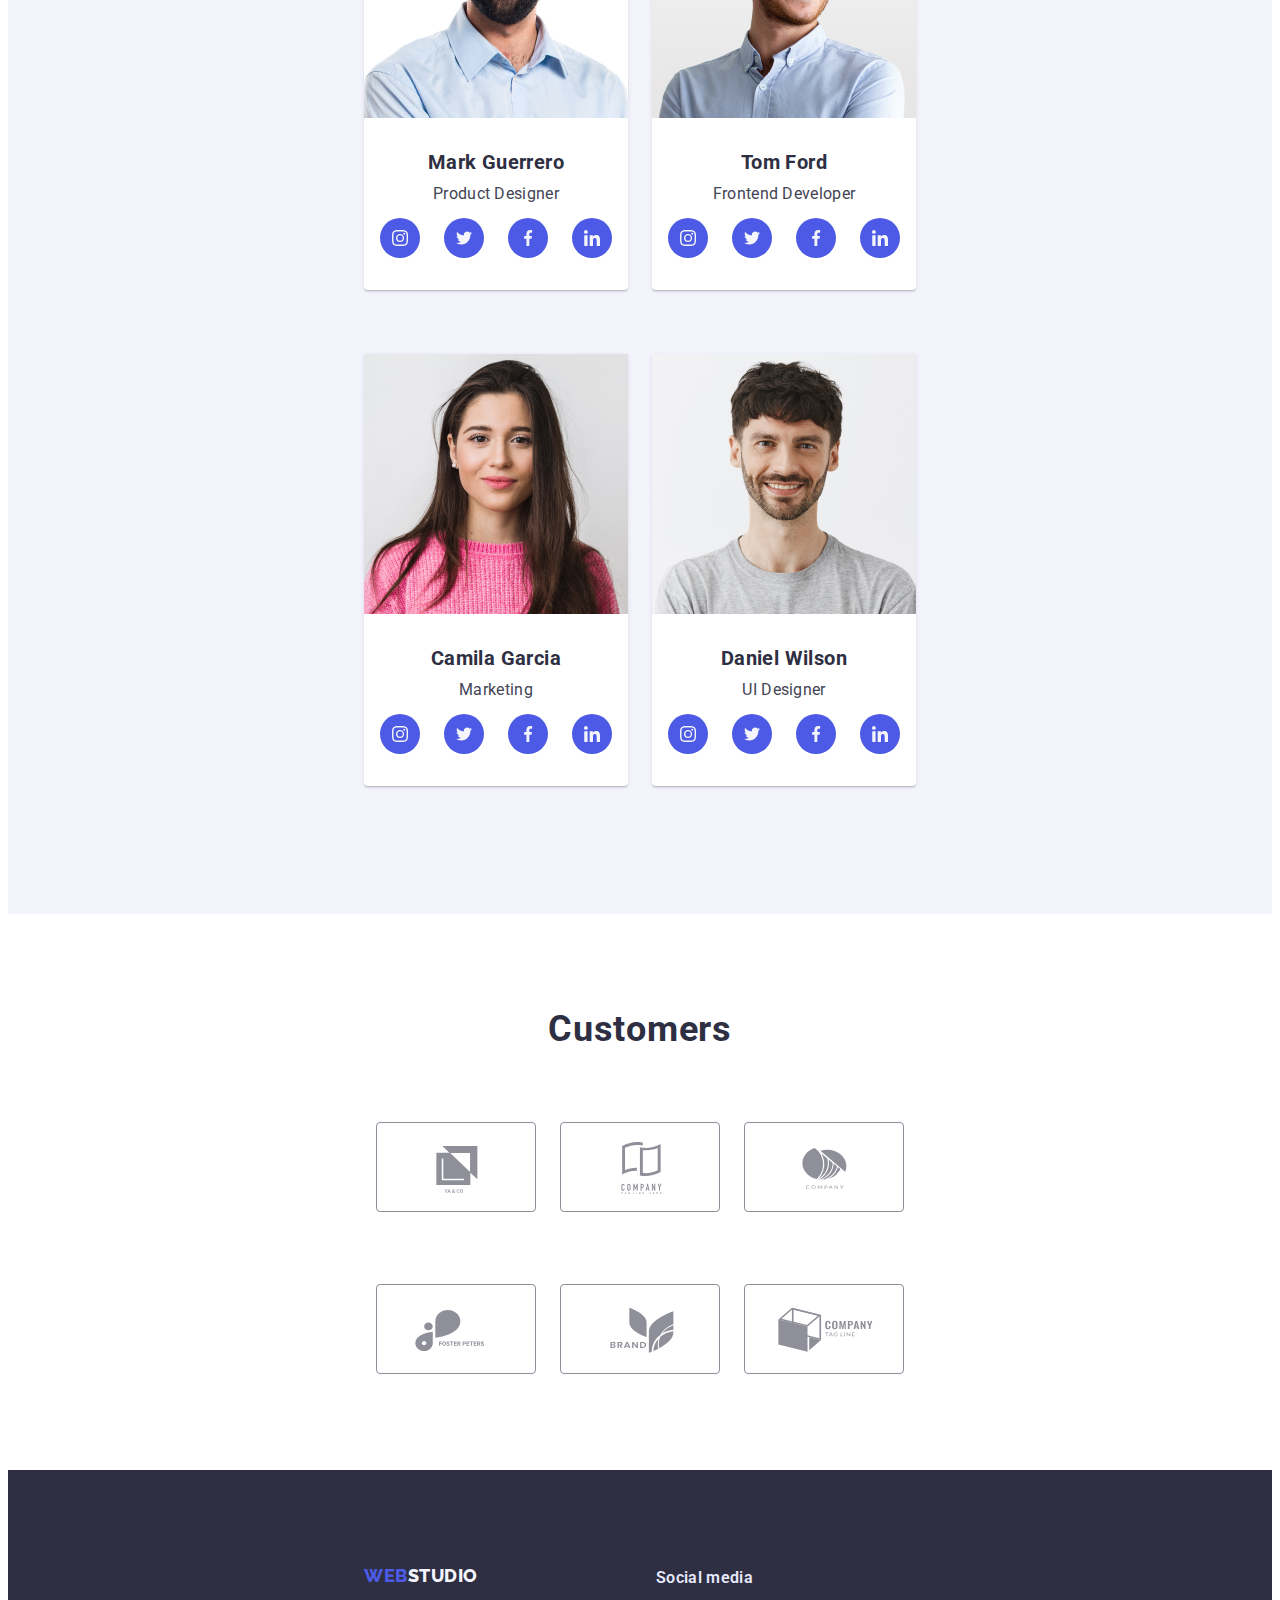
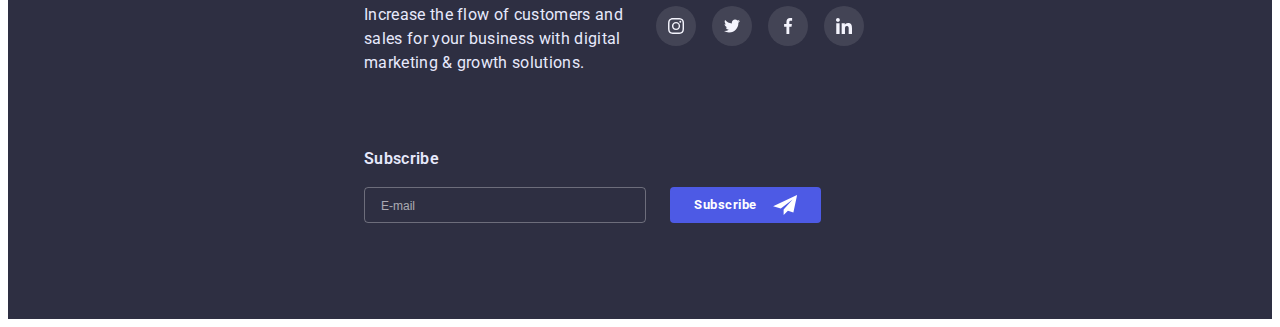
==== commit 99756383: "Fix customers and footer section" ====
--- a/index.html
+++ b/index.html
@@ -401,21 +401,20 @@
               </li>
             </ul>
           </div>
-        </div>
-        <div class="subscribe">
-          <label for="subscribe">
-            <p class="footer-text text">Subscribe</p>
-            <div class="subscribe-flex">
-              <input class="email-input" type="email" name="subscribe-email" id="subscribe" placeholder="E-mail" />
-              <button class="subscribe-btn btn" type="submit">
-                Subscribe
-                <svg class="subscribe-icon">
-                  <use href="./images/icons.svg#icon-send"></use>
-                </svg>
-              </button>
-            </div>
-          </label>
-          
+          <div class="subscribe">
+            <label for="subscribe">
+              <p class="footer-text text">Subscribe</p>
+              <div class="subscribe-flex">
+                <input class="email-input" type="email" name="subscribe-email" id="subscribe" placeholder="E-mail" />
+                <button class="subscribe-btn btn" type="submit">
+                  Subscribe
+                  <svg class="subscribe-icon">
+                    <use href="./images/icons.svg#icon-send"></use>
+                  </svg>
+                </button>
+              </div>
+            </label>
+          </div>
         </div>
       </div>
     </footer>
--- a/css/styles.css
+++ b/css/styles.css
@@ -47,6 +47,19 @@
   outline: transparent;
 }
 
+p {
+  margin: 0;
+}
+
+a {
+  margin: 0;
+}
+
+img {
+  display: block;
+  max-width: 100%;
+  height: auto;
+}
 .list {
   list-style: none;
 
@@ -95,9 +108,8 @@
 }
 
 .container {
-  width: 1158px;
-  padding-left: 12px;
-  padding-right: 12px;
+  padding-left: 16px;
+  padding-right: 16px;
   margin: 0 auto;
 }
 
@@ -151,46 +163,21 @@
 }
 
 .section {
-  padding-top: 120px;
-  padding-bottom: 120px;
+  padding-top: 96px;
+  padding-bottom: 96px;
 }
 
 /*_______HEADER________*/
 .header {
   background-color: var(--clean-color);
   box-shadow: 0px 2px 1px rgba(46, 47, 66, 0.08), 0px 1px 1px rgba(46, 47, 66, 0.16), 0px 1px 6px rgba(46, 47, 66, 0.08);
-}
-
-.header-menu {
-  display: flex;
-  margin-left: 77px;
-}
-
-.menu-item {
-  position: relative;
   padding: 24px 0;
 }
 
 .header-nav {
   display: flex;
-}
-
-.header-flex {
-  display: flex;
   align-items: center;
-}
-
-.header-menu .menu-item:not(:last-child) {
-  margin-right: 40px;
-}
-
-.header-contacts {
-  display: flex;
-  margin-left: auto;
-}
-
-.header-contacts .contacts-item:not(:last-child) {
-  margin-right: 40px;
+  justify-content: space-between;
 }
 
 .logo {
@@ -200,8 +187,8 @@
   line-height: 1.33;
   letter-spacing: 0.03em;
 
-  display: flex;
-  align-items: center;
+  /* display: flex;
+  align-items: center; */
 }
 
 .logo-start {
@@ -210,46 +197,6 @@
 
 .header-logo .logo-end {
   color: var(--dark-color);
-}
-
-.nav-link {
-  font-weight: 700;
-  color: var(--dark-color);
-  line-height: 1.5;
-  letter-spacing: 0.02em;
-
-  transition: color var(--main-transition-duration) var(--main-cubic-bezier);
-}
-
-.nav-link:visited {
-  color: var(--dark-color);
-}
-
-.nav-link:hover,
-.nav-link:focus {
-  color: var(--primary-brand-color);
-}
-
-.header-contacts {
-  margin-bottom: 0;
-  margin-top: 0;
-}
-
-.contacts-link {
-  color: var(--text-color);
-  line-height: 1.5;
-  letter-spacing: 0.02em;
-
-  transition: color var(--main-transition-duration) var(--main-cubic-bezier);
-}
-
-.contacts-link:visited {
-  color: var(--text-color);
-}
-
-.contacts-link:hover,
-.contacts-link:focus {
-  color: var(--primary-brand-color);
 }
 
 /*________index.html MAIN________*/
@@ -261,9 +208,8 @@
   background-position: center;
   background-size: cover;
   background-repeat: no-repeat;
-  max-width: 1440px;
   background-color: var(--dark-color);
-  padding: 192px 0;
+  padding: 112px 0;
   margin: 0 auto;
   text-align: center;
 }
@@ -272,12 +218,12 @@
   font-family: 'Roboto';
   font-style: normal;
   font-weight: 700;
-  font-size: 56px;
+  font-size: 36px;
   line-height: 1.07;
   letter-spacing: 0.02em;
   text-align: center;
   color: var(--clean-color);
-  width: 496px;
+  /* width: 320px; */
   margin-bottom: 48px;
   margin-left: auto;
   margin-right: auto;
@@ -314,17 +260,8 @@
 }
 /*____BENEFITS SECTION____*/
 
-.benefits-list {
-  display: flex;
-}
-
-.benefits-item:not(:last-child) {
-  margin-right: 24px;
-}
-
 .benefits-header {
-  background-color: var(--light-color);
-  margin-bottom: 8px;
+  display: none;
 }
 
 .benefits-link {
@@ -335,22 +272,26 @@
   justify-content: center;
 }
 
-.benefits-icon {
-  width: 64px;
-  height: 64px;
+.benefits-subtitle {
+  text-align: center;
+  margin-bottom: 8px;
+  font-size: 36px;
+}
+
+.benefits-text {
+  font-weight: 500;
+
+  margin-left: auto;
+  margin-right: auto;
+}
+
+.benefits-item:not(:last-child) {
+  margin-bottom: 72px;
 }
 
 /*____SERVISES SECTION____*/
 .services {
-  padding-bottom: 120px;
-}
-
-.services-list {
-  display: flex;
-}
-
-.services-item:not(:last-child) {
-  margin-right: 24px;
+  display: none;
 }
 
 /*____TEAM SECTION____*/
@@ -358,8 +299,11 @@
   background-color: var(--light-color);
 }
 
+.team.section {
+  padding-bottom: 128px;
+}
+
 .team-list {
-  display: flex;
 }
 
 .team-item .team-subtitle {
@@ -374,16 +318,12 @@
   border-radius: 0px 0px 4px 4px;
 
   padding-bottom: 32px;
-}
-
-.team-item:not(:last-child) {
-  margin-right: 24px;
+  margin-bottom: 72px;
 }
 
 .team-item .text {
   margin-bottom: 12px;
 }
-
 .team-social {
   display: flex;
   justify-content: center;
@@ -415,9 +355,17 @@
 }
 
 /*____CUSTOMERS SECTION____*/
+
 .customers-list {
   display: flex;
+  flex-wrap: wrap;
   justify-content: center;
+  margin: 0 auto;
+  max-width: 396px;
+}
+
+.customers-item {
+  flex-basis: calc(100% / 2 - 16px);
 }
 
 .customer-link {
@@ -425,7 +373,7 @@
   border-radius: 4px;
   color: var(--subtle-text-color);
   display: flex;
-  width: 168px;
+
   height: 88px;
   justify-content: center;
   align-items: center;
@@ -439,126 +387,26 @@
   border: 1px solid var(--primary-brand-color);
 }
 
-.customers-item + .customers-item {
-  margin-left: 24px;
-}
-
 .customer-icon {
   width: 104px;
   height: 56px;
   fill: currentColor;
 }
 
-/*_______portfolio.html MAIN________*/
-
-/*____FILTER SECTION____*/
-
-.portfolio-filter {
-  margin-bottom: 72px;
-
-  display: flex;
-  justify-content: center;
-}
-
-.portfolio-filter li:not(:last-child) {
-  margin-right: 24px;
-}
-
-.filter-btn {
-  color: var(--primary-brand-color);
-  background: var(--light-color);
-  border: 1px solid var(--accent-color);
-  border-radius: 4px;
-
-  padding: 12px 24px;
-
-  transition: color var(--main-transition-duration) var(--main-cubic-bezier), background var(--main-transition-duration) var(--main-cubic-bezier),
-    box-shadow var(--main-transition-duration) var(--main-cubic-bezier), border-radius var(--main-transition-duration) var(--main-cubic-bezier);
-}
-
-.filter-btn:hover,
-.filter-btn:focus {
-  color: var(--clean-color);
-  background: var(--primary-brand-color);
-  box-shadow: 0px 3px 1px rgba(0, 0, 0, 0.1), 0px 2px 1px rgba(0, 0, 0, 0.08), 0px 2px 2px rgba(0, 0, 0, 0.12);
-  border-radius: 4px;
-}
-
-/*____WORKS SECTION____*/
-
-.works {
-  display: flex;
-  flex-wrap: wrap;
-  margin: -12px;
-}
-
-.work-thumb {
-  position: relative;
-}
-
-.overlay {
-  position: absolute;
-  top: 0;
-  left: 0;
-
-  width: 100%;
-  height: 100%;
-  padding: 40px 32px 0 32px;
-  background-color: var(--primary-brand-color);
-
-  transform: translateY(100%);
-  transition: transform var(--main-transition-duration) var(--main-cubic-bezier);
-}
-
-.overlay-text {
-  color: var(--clean-color);
-}
-
-.works-item {
-  background: var(--clean-color);
-  border: 0.5px solid var(--light-color);
-  box-shadow: 0px 1px 6px rgba(46, 47, 66, 0.08);
-  margin: 12px;
-
-  overflow: hidden;
-
-  transition: transform var(--main-transition-duration) var(--main-cubic-bezier), box-shadow var(--main-transition-duration) var(--main-cubic-bezier),
-    box-shadow var(--main-transition-duration) var(--main-cubic-bezier);
-}
-
-.works-item:hover,
-.works-item:focus {
-  border: 0.5px solid var(--light-color);
-  box-shadow: 0px 1px 6px rgba(46, 47, 66, 0.08), 0px 1px 1px rgba(46, 47, 66, 0.16), 0px 2px 1px rgba(46, 47, 66, 0.08);
-}
-
-.works-item .link:hover .overlay,
-.works-item .link:focus .overlay {
-  transform: translateY(0);
-}
-
-.item-info {
-  padding: 32px 16px;
-
-  background-color: var(--clean-color);
-
-  position: relative;
-  z-index: 1;
-}
-
 /*________FOOTER________*/
 
 .footer {
   background-color: var(--dark-color);
 
-  padding-top: 100px;
-  padding-bottom: 100px;
+  padding-top: 96px;
+  padding-bottom: 96px;
 }
 
 .footer-logo {
   line-height: 1.16;
 
-  display: inline-block;
+  display: flex;
+
   margin-bottom: 16px;
 }
 
@@ -569,21 +417,21 @@
 .footer-text {
   color: var(--accent-color);
 
-  width: 264px;
-}
-
-.footer-social {
-  margin-left: 120px;
+  margin-bottom: 72px;
+
+  max-width: 268px;
 }
 
 .footer-social .footer-text,
 .subscribe .footer-text {
   font-weight: 600;
   margin-bottom: 16px;
+  display: flex;
 }
 
 .footer-social-list {
   display: flex;
+  justify-content: center;
 }
 
 .footer-social-list .social-item:not(:first-child) {
@@ -594,15 +442,13 @@
   background-color: rgba(255, 255, 255, 0.1);
 
   transition: background-color var(--main-transition-duration) var(--main-cubic-bezier);
+
+  margin-bottom: 72px;
 }
 
 .footer-social-list .social-link:hover,
 .footer-social-list .social-link:focus {
   background-color: var(--success-color);
-}
-
-.footer .container {
-  display: flex;
 }
 
 .email-input {
@@ -610,7 +456,8 @@
   background-color: transparent;
   border: 1px solid rgba(255, 255, 255, 0.3);
   border-radius: 4px;
-  min-width: 264px;
+  width: 100%;
+
   color: var(--accent-color);
 }
 
@@ -625,17 +472,13 @@
   background-color: var(--primary-brand-color);
   border-radius: 4px;
   border: transparent;
-  margin-left: 24px;
 
   color: var(--clean-color);
 
   display: flex;
   justify-content: center;
   align-items: center;
-}
-
-.subscribe-flex {
-  display: flex;
+  align-self: center;
 }
 
 .subscribe-icon {
@@ -644,11 +487,13 @@
   margin-left: 16px;
 }
 
-/*________MODAL________*/
+/* ______MODAL_______ */
 
 .backdrop {
   width: 100vw;
   height: 100vh;
+  padding: 96px 18px 114px 18px;
+
   background-color: var(--backdrop-color);
 
   position: fixed;
@@ -656,6 +501,8 @@
   left: 0;
 
   transition: opacity var(--main-transition-duration) var(--main-cubic-bezier), visibility var(--main-transition-duration) var(--main-cubic-bezier);
+
+  overflow-y: scroll;
 }
 
 .backdrop.is-hidden {
@@ -665,12 +512,16 @@
 }
 
 .modal {
-  width: 410px;
+  max-width: 392px;
+  width: 100%;
   min-height: 575px;
   background-color: #fcfcfc;
   box-shadow: 0px 1px 1px rgba(0, 0, 0, 0.14), 0px 1px 3px rgba(0, 0, 0, 0.12), 0px 2px 1px rgba(0, 0, 0, 0.2);
   border-radius: 4px;
   padding: 72px 24px 24px 24px;
+  margin: 0 auto;
+
+  position: relative;
 
   position: absolute;
   left: 50%;
@@ -709,12 +560,12 @@
 
 .modal-btn:active,
 .modal-btn:focus,
-.modal-btn:hover{
+.modal-btn:hover {
   background-color: var(--pressed-color);
 }
 
-.modal-btn:active .modal-icon, 
-.modal-btn:focus .modal-icon, 
+.modal-btn:active .modal-icon,
+.modal-btn:focus .modal-icon,
 .modal-btn:hover .modal-icon {
   fill: var(--clean-color);
 }
@@ -803,7 +654,7 @@
 }
 .comment-input > .modal-input {
   padding-left: 16px;
-  min-height: 120px; 
+  min-height: 120px;
 }
 
 .check-label {
@@ -845,6 +696,7 @@
   border: 1.25px solid var(--pressed-color);
   background-size: contain;
   background-origin: border-box;
+  background-position: center;
 }
 
 .check-text {
@@ -869,3 +721,268 @@
   display: block;
   margin: 0 auto;
 }
+
+.menu-button {
+  border: none;
+  background-color: inherit;
+}
+
+.menu-button {
+  border: none;
+  background-color: inherit;
+  padding: 0;
+  margin: 0;
+}
+
+@media (min-width: 768px) {
+  .menu-button {
+    display: none;
+  }
+}
+
+.mobile-menu.is-hidden {
+  /* display: none; */
+
+  transform: translateY(-110%);
+}
+
+.mobile-menu {
+  position: absolute;
+  top: 0;
+  left: 0;
+  transform: translateY(0);
+  transition: transform var(--main-transition-duration) var(--main-cubic-bezier);
+
+  display: flex;
+  flex-direction: column;
+  justify-content: space-around;
+  width: 100vw;
+  height: 100vh;
+  padding: 80px 50px 40px 40px;
+
+  background-color: var(--clean-color);
+  box-shadow: 0px 2px 1px rgba(46, 47, 66, 0.08), 0px 1px 1px rgba(46, 47, 66, 0.16), 0px 1px 6px rgba(46, 47, 66, 0.08);
+}
+
+.mobile-menu > .modal-btn {
+  top: 40px;
+  right: 40px;
+}
+
+.mobile-menu > .header-menu > .menu-item {
+  font-weight: 700;
+  font-size: 36px;
+  line-height: 1.1;
+  color: var(--dark-color);
+  letter-spacing: 0.02em;
+  text-transform: capitalize;
+
+  margin-bottom: 40px;
+}
+
+.active-page-mobile span {
+  color: var(--primary-brand-color);
+}
+
+.contacts-link.phone {
+  display: block;
+
+  font-weight: 600;
+  font-size: 36px;
+  color: var(--primary-brand-color);
+  margin-bottom: 40px;
+}
+
+@media (max-width: 479px) {
+  .contacts-link.phone {
+    font-size: 24px;
+  }
+}
+
+.contacts-link.email {
+  display: block;
+  margin-bottom: 50px;
+
+  font-weight: 500;
+  font-size: 20px;
+  line-height: 1.2;
+
+  letter-spacing: 0.02em;
+}
+
+.menu-social {
+  display: flex;
+  justify-content: space-between;
+}
+
+@media screen and (min-width: 480px) {
+  .container {
+    width: 480px;
+  }
+}
+
+@media (max-width: 767px) {
+  .header-flex > .header-nav > .header-menu,
+  .header-flex > .header-contacts {
+    display: none;
+  }
+
+  .team-list {
+    margin: 0 auto;
+    width: 264px;
+  }
+
+  .customers-item:nth-child(odd) {
+    margin-right: 16px;
+  }
+  .customers-item:not(:nth-child(n + 5)) {
+    margin-bottom: 72px;
+  }
+
+  .subscribe-btn {
+    margin: 0 auto;
+  }
+
+  .email-input {
+    margin-bottom: 16px;
+  }
+
+  .footer-logo {
+    justify-content: center;
+  }
+
+  .footer-text {
+    justify-content: center;
+    margin-left: auto;
+    margin-right: auto;
+  }
+}
+
+@media (min-width: 768px) {
+  .container {
+    width: 768px;
+  }
+
+  .header {
+    padding: 0;
+  }
+
+  .header-menu {
+    display: flex;
+  }
+
+  .nav-link {
+    font-weight: 700;
+    color: var(--dark-color);
+    line-height: 1.5;
+    letter-spacing: 0.02em;
+
+    transition: color var(--main-transition-duration) var(--main-cubic-bezier);
+  }
+
+  .menu-item {
+    padding: 24px 0;
+    position: relative;
+  }
+
+  .menu-item + .menu-item {
+    margin-left: 40px;
+  }
+
+  .nav-link:visited {
+    color: var(--dark-color);
+  }
+
+  .nav-link:hover,
+  .nav-link:focus {
+    color: var(--primary-brand-color);
+  }
+
+  .header-flex {
+    display: flex;
+    justify-content: space-between;
+    align-items: center;
+  }
+
+  .header-menu > .menu-item:nth-child(1) {
+    margin-left: 124px;
+  }
+
+  .contacts-item:not(:last-child) {
+    margin-bottom: 4px;
+  }
+
+  .hero {
+    height: 436px;
+  }
+
+  .benefits-list {
+    display: flex;
+    flex-wrap: wrap;
+    justify-content: center;
+  }
+
+  .benefits-item {
+    flex-basis: calc(100% / 2 - 24px);
+  }
+
+  .benefits-item:nth-child(odd) {
+    margin-right: 24px;
+  }
+
+  .benefits-item:nth-last-child(-n + 2) {
+    margin-bottom: 0;
+  }
+
+  .benefits-item:nth-child(-n + 2) {
+    margin-bottom: 72px;
+  }
+
+  .team-list {
+    display: flex;
+    flex-wrap: wrap;
+    justify-content: center;
+  }
+  .team-item {
+    margin-bottom: 64px;
+  }
+
+  .team-item:nth-child(even) {
+    margin-left: 24px;
+  }
+
+  .team-item:nth-last-child(-n + 2) {
+    margin-bottom: 0px;
+  }
+
+  .customers-list {
+    max-width: 552px;
+    grid-column-gap: 24px;
+    grid-row-gap: 72px;
+  }
+
+  .customers-item {
+    flex-basis: calc(100% / 3 - 24px);
+  }
+
+  .tablet-flex {
+    display: flex;
+
+    flex-wrap: wrap;
+    max-width: 552px;
+    margin: 0 auto;
+  }
+
+  .subscribe-flex {
+    display: flex;
+  }
+
+  .email-input {
+    width: 264px;
+    margin-right: 24px;
+  }
+
+  .footer-text {
+    margin-right: 24px;
+  }
+}
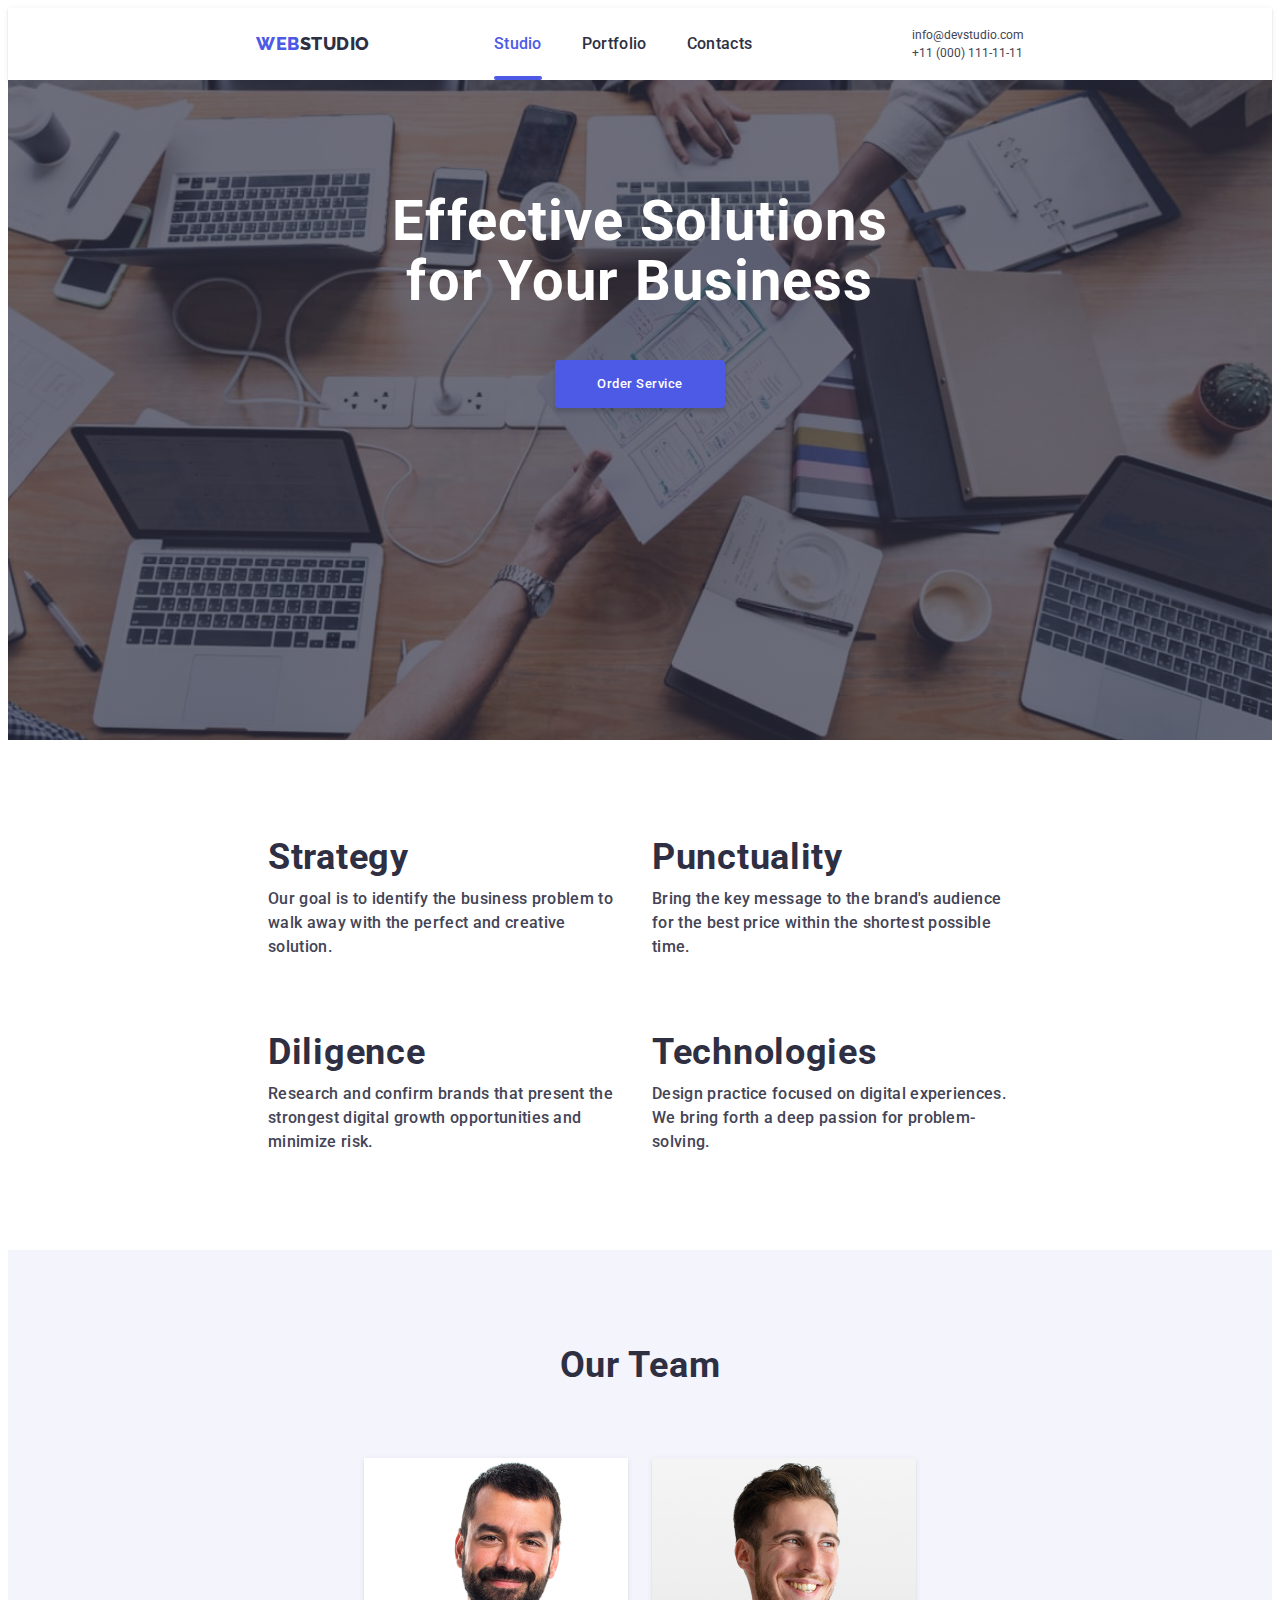
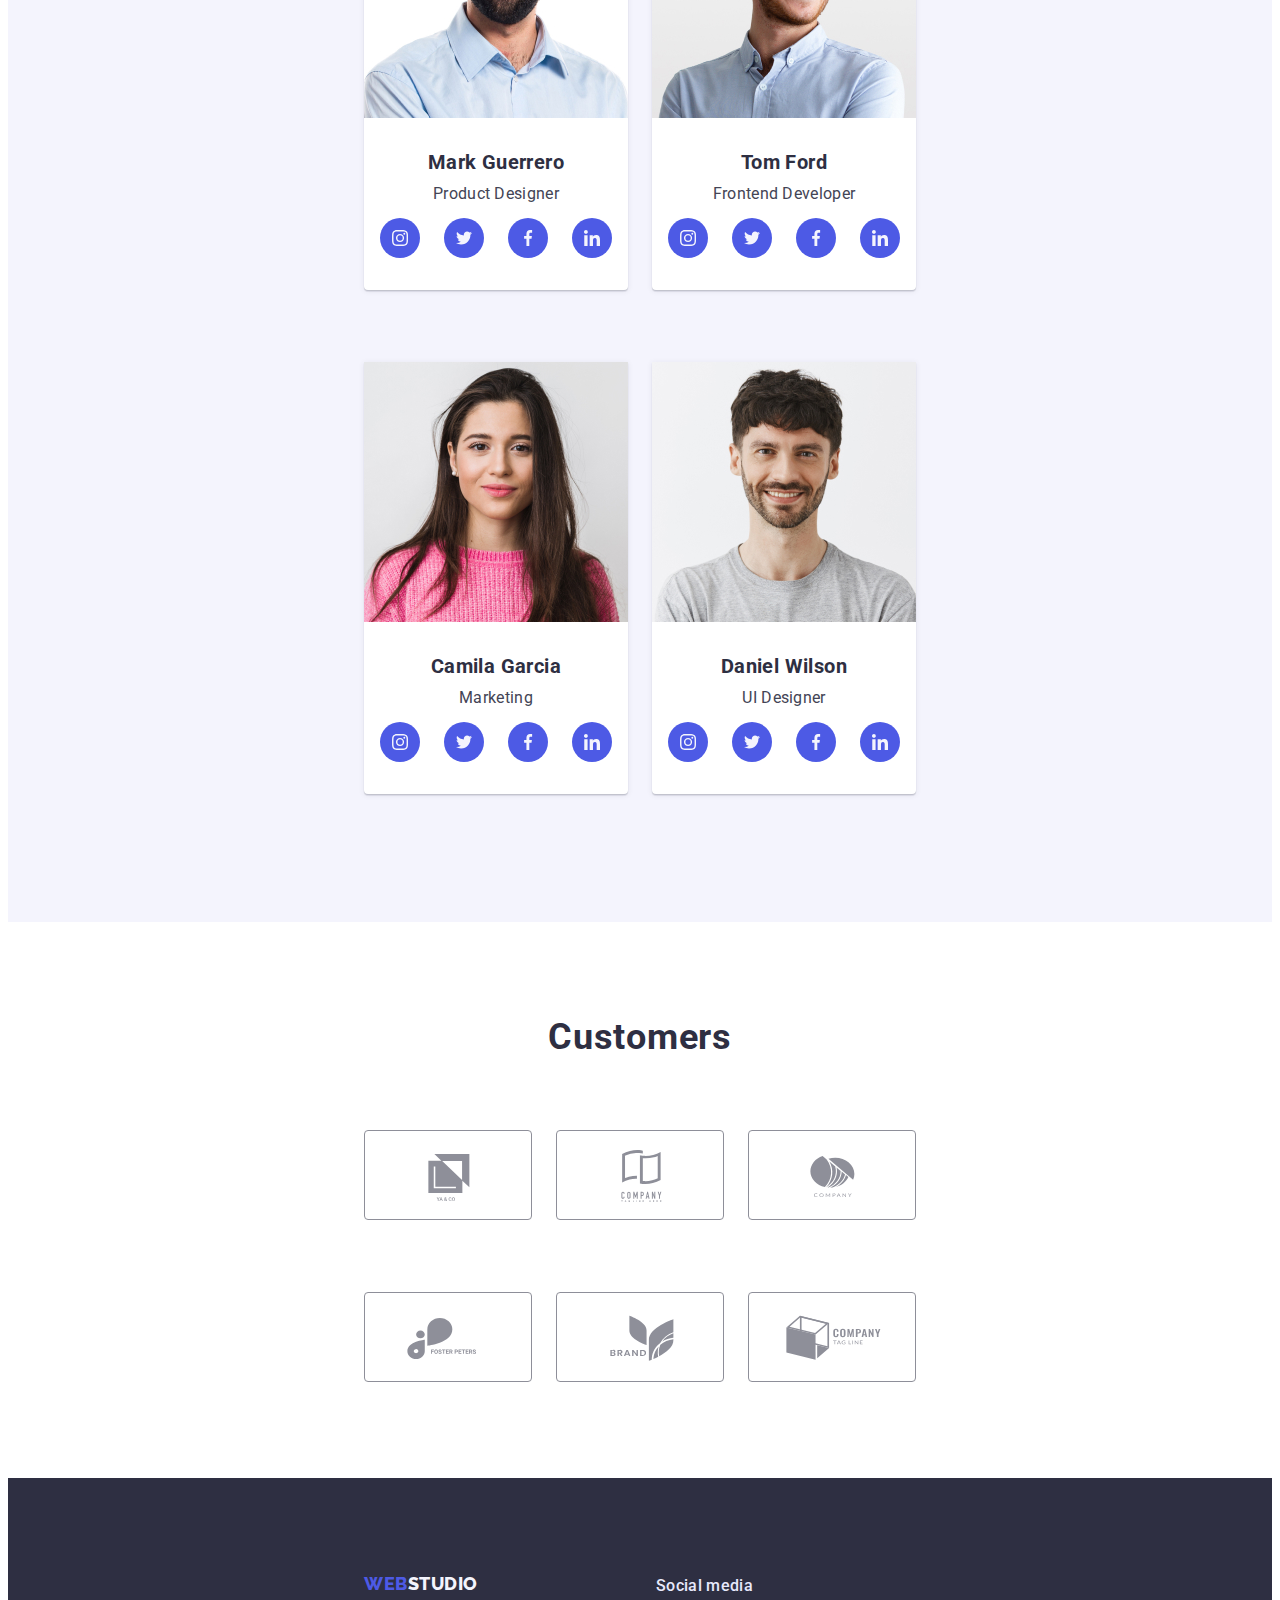
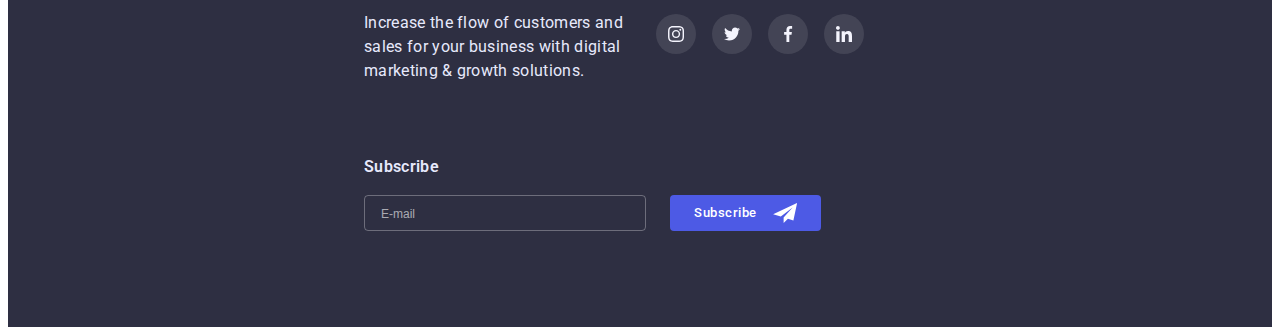
==== commit d81b5d80: "aded coments" ====
--- a/index.html
+++ b/index.html
@@ -16,9 +16,18 @@
     <link rel="stylesheet" href="./css/styles.css" />
   </head>
   <body>
+    <!--     
+        ============
+           HEADER
+        ============
+    -->
     <header class="header">
       <div class="container">
-        <!-- MOBILE(menu) -->
+        <!--     
+              ============
+              MOBILE MENU
+              ============
+              -->
         <div class="mobile-menu is-hidden" data-menu>
           <button class="modal-btn" data-menu-close>
             <svg class="modal-icon">
@@ -73,7 +82,9 @@
             </ul>
           </div>
         </div>
-        <!---------------->
+        <!--     
+              ============
+          -->
         <div class="header-flex">
           <nav class="header-nav">
             <a class="header-logo logo link" href="./index.html"><span class="logo-start">WEB</span><span class="logo-end">STUDIO</span></a>
@@ -107,6 +118,11 @@
       </div>
     </header>
     <main>
+      <!--     
+        ============
+            HERO
+        ============
+      -->
       <div class="hero">
         <div class="container">
           <h1 class="hero-title">
@@ -116,6 +132,11 @@
         </div>
         <button class="hero-btn btn" type="button" data-modal-open>Order Service</button>
       </div>
+      <!--     
+        ============
+          BENEFITS
+        ============
+      -->
       <section class="benefits section">
         <div class="container">
           <h2 class="visually-hidden">Benefits</h2>
@@ -167,6 +188,11 @@
           </ul>
         </div>
       </section>
+      <!--     
+        ============
+          SERVISES
+        ============
+       -->
       <section class="services">
         <div class="container">
           <h2 class="services-title title">What are we doing</h2>
@@ -183,6 +209,11 @@
           </ul>
         </div>
       </section>
+      <!--     
+        ============
+            TEAM
+        ============
+      -->
       <section class="team section">
         <div class="container">
           <h2 class="team-title title">Our Team</h2>
@@ -315,6 +346,11 @@
           </ul>
         </div>
       </section>
+      <!--     
+        ============
+          CUSTOMERS
+        ============
+      -->
       <section class="customers section">
         <div class="container">
           <h2 class="title">Customers</h2>
@@ -365,6 +401,11 @@
         </div>
       </section>
     </main>
+    <!--     
+        ============
+           FOOTER
+        ============
+    -->
     <footer class="footer">
       <div class="container">
         <div class="tablet-flex">
@@ -418,13 +459,11 @@
         </div>
       </div>
     </footer>
-
     <!--     
         ============
             MODAL
         ============
     -->
-
     <div class="backdrop is-hidden" data-modal>
       <div class="modal">
         <button class="modal-btn" data-modal-close>
@@ -482,7 +521,11 @@
         </form>
       </div>
     </div>
-
+    <!--     
+        ============
+          SCRIPTS
+        ============
+    -->
     <script src="./js/modal.js"></script>
     <script src="./js/mobile-menu.js"></script>
   </body>
--- a/css/styles.css
+++ b/css/styles.css
@@ -102,7 +102,7 @@
 .btn {
   font-family: 'Roboto';
   cursor: pointer;
-  font-weight: 700;
+  font-weight: 500;
   line-height: 1.5;
   letter-spacing: 0.04em;
 }
@@ -168,6 +168,7 @@
 }
 
 /*_______HEADER________*/
+
 .header {
   background-color: var(--clean-color);
   box-shadow: 0px 2px 1px rgba(46, 47, 66, 0.08), 0px 1px 1px rgba(46, 47, 66, 0.16), 0px 1px 6px rgba(46, 47, 66, 0.08);
@@ -316,8 +317,10 @@
   background: var(--clean-color);
   box-shadow: 0px 1px 6px rgba(46, 47, 66, 0.08), 0px 1px 1px rgba(46, 47, 66, 0.16), 0px 2px 1px rgba(46, 47, 66, 0.08);
   border-radius: 0px 0px 4px 4px;
-
   padding-bottom: 32px;
+}
+
+.team-item:not(:last-child) {
   margin-bottom: 72px;
 }
 
@@ -741,8 +744,6 @@
 }
 
 .mobile-menu.is-hidden {
-  /* display: none; */
-
   transform: translateY(-110%);
 }
 
@@ -822,22 +823,30 @@
 }
 
 @media (max-width: 767px) {
+  /* __________HEADER___________ */
+
   .header-flex > .header-nav > .header-menu,
   .header-flex > .header-contacts {
     display: none;
   }
 
+  /*__________TEAM SECTION_______ */
+
   .team-list {
     margin: 0 auto;
     width: 264px;
   }
 
+  /*__________CUSTOMERS SECTION_______ */
+
   .customers-item:nth-child(odd) {
     margin-right: 16px;
   }
   .customers-item:not(:nth-child(n + 5)) {
     margin-bottom: 72px;
   }
+
+  /* _________FOOTER_________ */
 
   .subscribe-btn {
     margin: 0 auto;
@@ -858,11 +867,23 @@
   }
 }
 
+/*    ======================
+            TABLET STYLES
+       ======================
+     */
+
 @media (min-width: 768px) {
   .container {
     width: 768px;
   }
 
+  /*====================index.html============== */
+
+  /*   ===============
+            HEADER
+       ===============
+     */
+
   .header {
     padding: 0;
   }
@@ -872,7 +893,7 @@
   }
 
   .nav-link {
-    font-weight: 700;
+    font-weight: 500;
     color: var(--dark-color);
     line-height: 1.5;
     letter-spacing: 0.02em;
@@ -908,12 +929,33 @@
     margin-left: 124px;
   }
 
+  .contacts-item {
+    font-size: 12px;
+  }
+
   .contacts-item:not(:last-child) {
     margin-bottom: 4px;
   }
 
+  /*   ===============
+            HERO
+       ===============
+     */
+
   .hero {
     height: 436px;
+  }
+
+  .hero-title {
+    font-size: 56px;
+  }
+
+  /*    =======================
+            BENEFITS SECTION
+        ======================= */
+
+  .benefits-subtitle {
+    text-align: left;
   }
 
   .benefits-list {
@@ -938,6 +980,10 @@
     margin-bottom: 72px;
   }
 
+  /*    ====================
+            TEAM SECTION
+        ==================== */
+
   .team-list {
     display: flex;
     flex-wrap: wrap;
@@ -954,6 +1000,10 @@
   .team-item:nth-last-child(-n + 2) {
     margin-bottom: 0px;
   }
+  
+   /*     ====================
+            CUSTOMERS SECTION
+          ==================== */
 
   .customers-list {
     max-width: 552px;
@@ -962,8 +1012,13 @@
   }
 
   .customers-item {
-    flex-basis: calc(100% / 3 - 24px);
-  }
+    flex-basis: 168px;
+  }
+  
+  
+   /*    ====================
+            FOOTER SECTION
+        ==================== */
 
   .tablet-flex {
     display: flex;
@@ -985,4 +1040,8 @@
   .footer-text {
     margin-right: 24px;
   }
-}
+
+  .footer-social .footer-text {
+    font-weight: 500;
+  }
+}
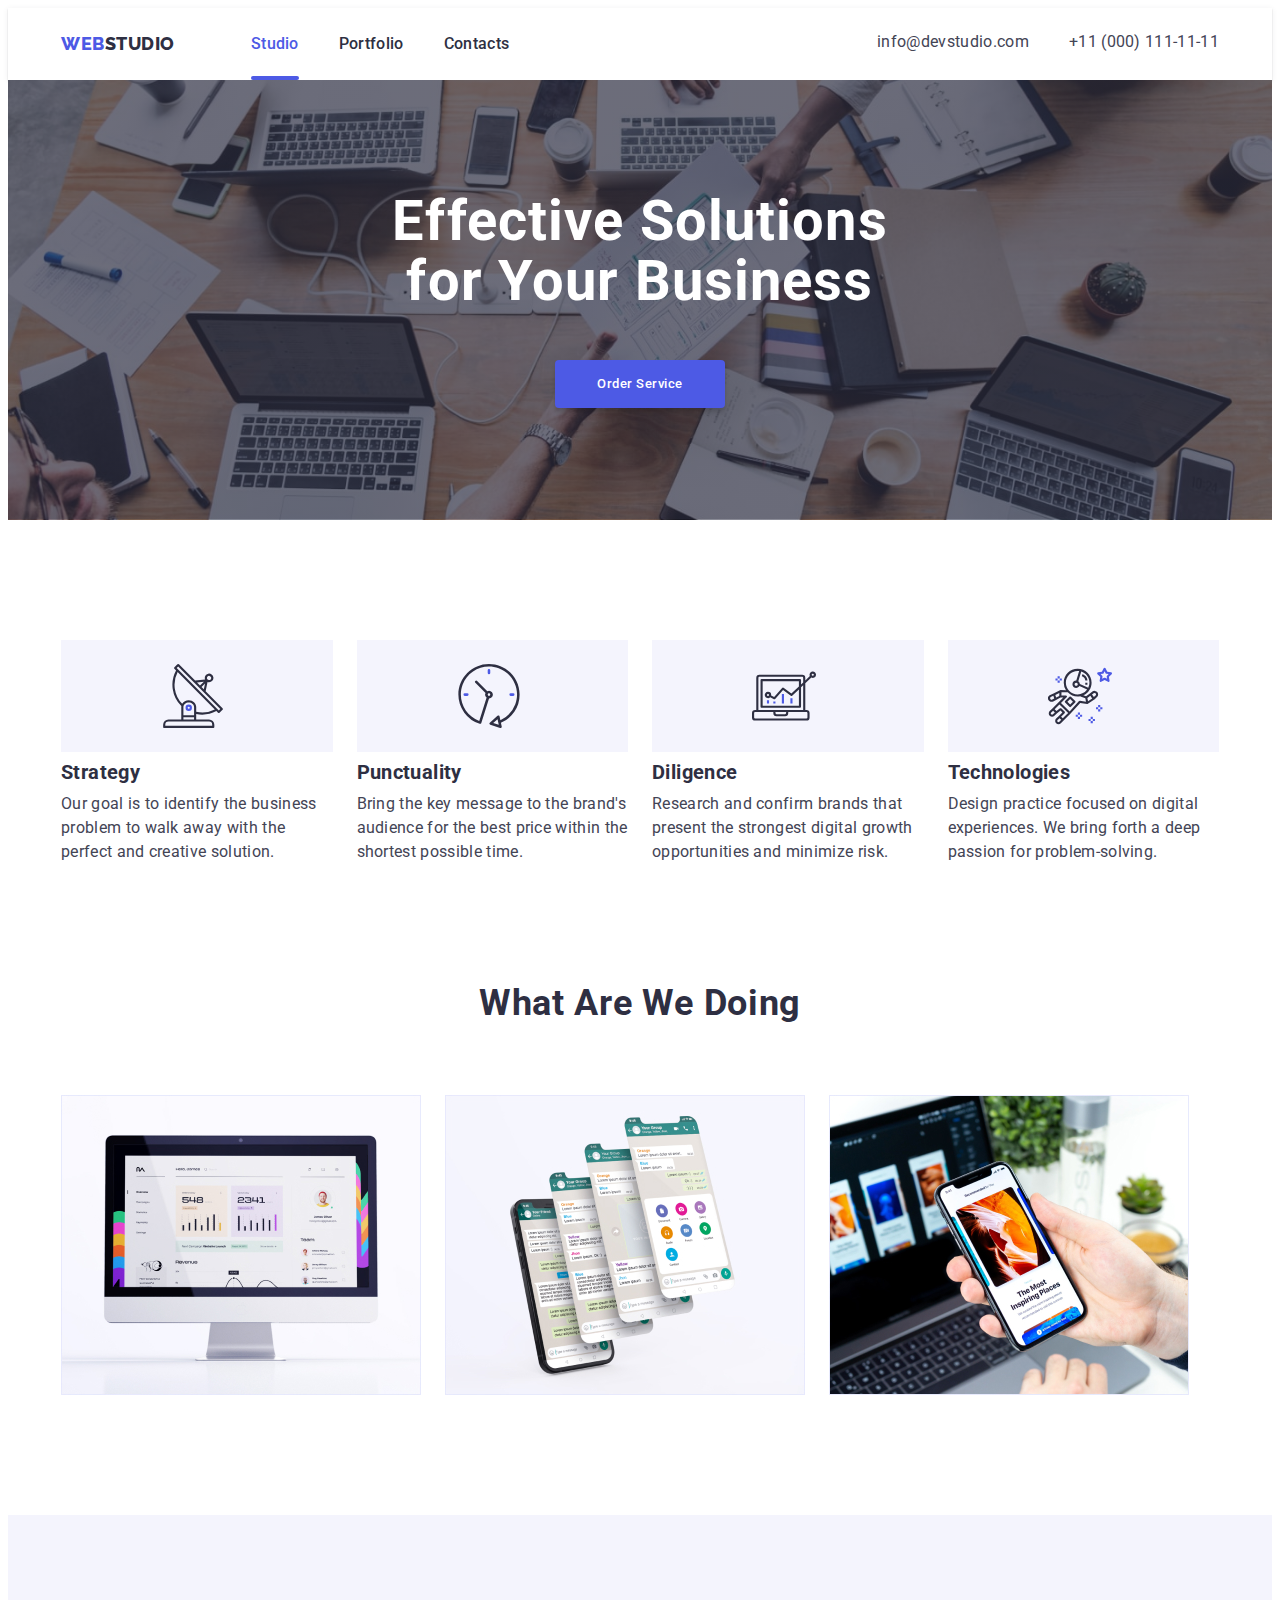
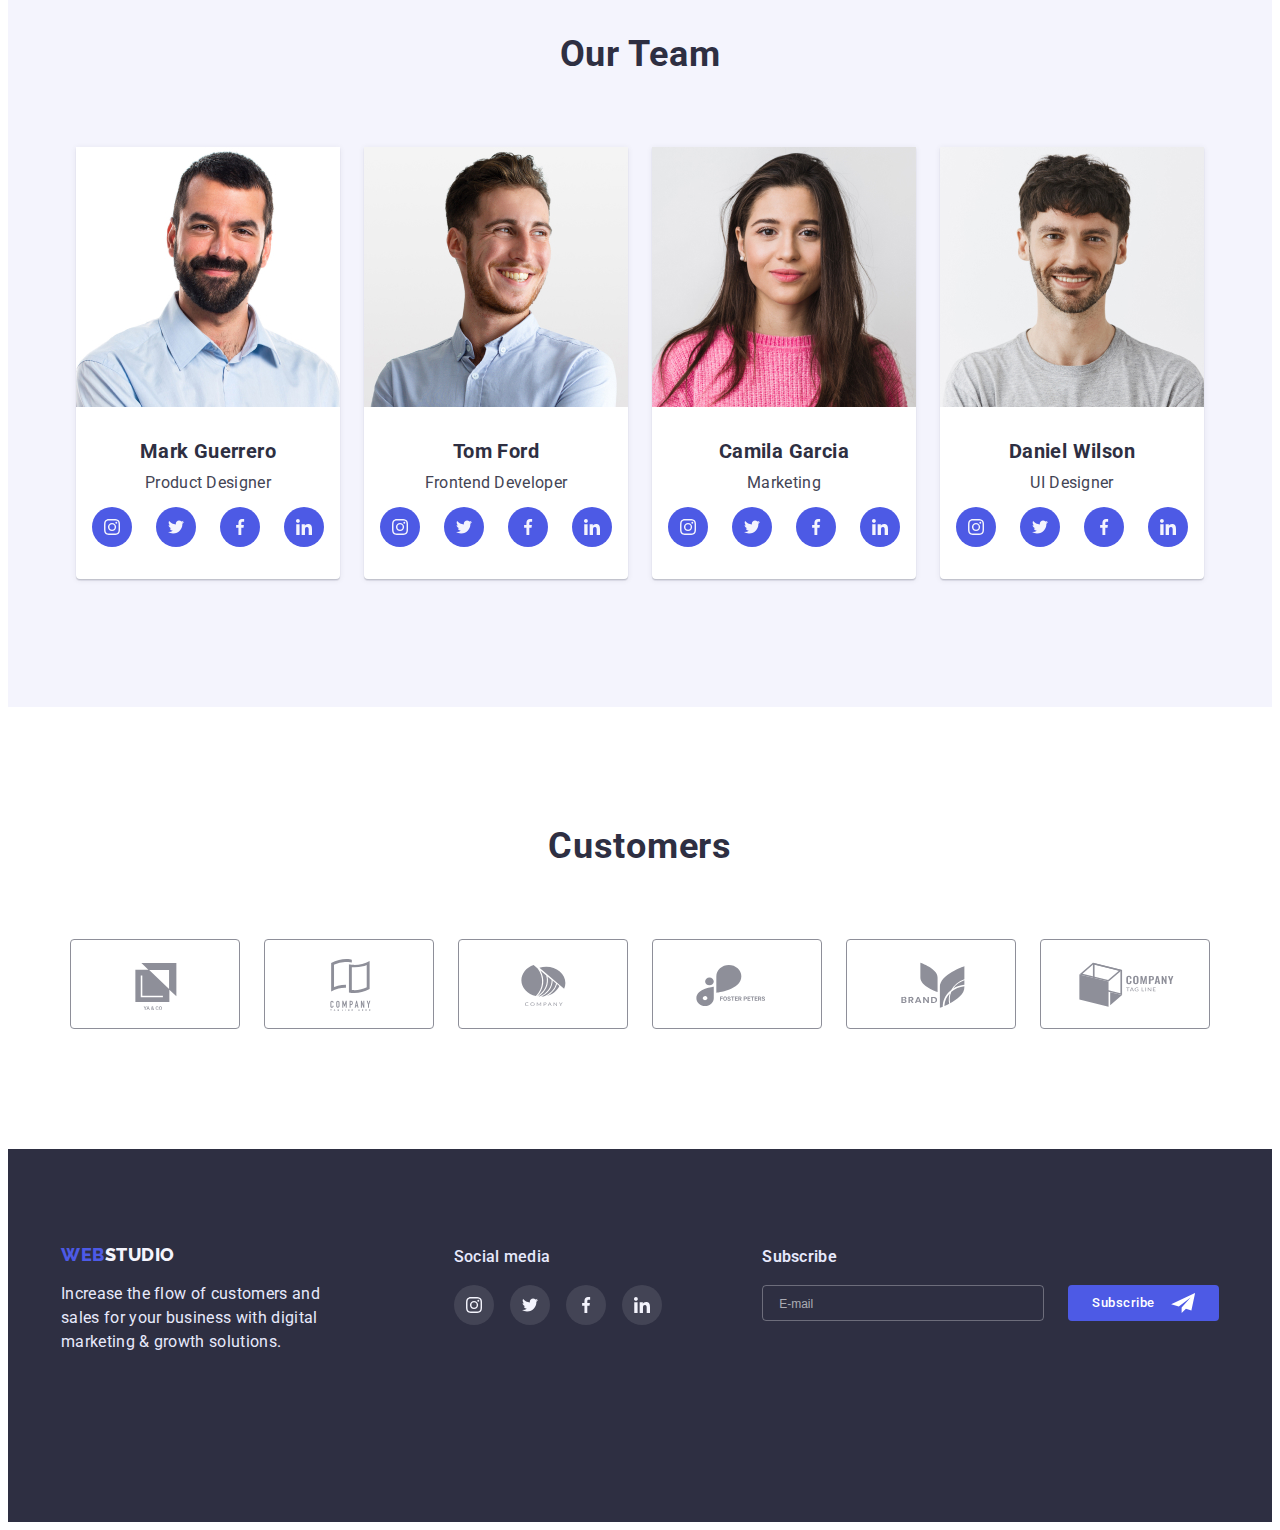
==== commit c7a8ac61: "Final" ====
--- a/index.html
+++ b/index.html
@@ -198,13 +198,31 @@
           <h2 class="services-title title">What are we doing</h2>
           <ul class="services-list list">
             <li class="services-item list">
-              <img src="./images/we-doing1.jpg" alt="desktop" width="360" height="300" />
+              <img
+                srcset="./images/we-doing/we-doing1.jpg 1x, ./images/we-doing/we-doing1@2x.jpg 2x"
+                src="./images/we-doing/we-doing1.jpg"
+                alt="desktop"
+                width="360"
+                height="300"
+              />
             </li>
             <li class="services-item list">
-              <img src="./images/we-doing2.jpg" alt="mobile phone display layers" width="360" height="300" />
+              <img
+                srcset="./images/we-doing/we-doing2.jpg 1x, ./images/we-doing/we-doing2@2x.jpg 2x"
+                src="./images/we-doing/we-doing2.jpg"
+                alt="mobile phone display layers"
+                width="360"
+                height="300"
+              />
             </li>
             <li class="services-item list">
-              <img src="./images/we-doing3.jpg" alt="mobile phone in hand" width="360" height="300" />
+              <img
+                srcset="./images/we-doing/we-doing3.jpg 1x, ./images/we-doing/we-doing3@2x.jpg 2x"
+                src="./images/we-doing/we-doing3.jpg"
+                alt="mobile phone in hand"
+                width="360"
+                height="300"
+              />
             </li>
           </ul>
         </div>
@@ -219,7 +237,14 @@
           <h2 class="team-title title">Our Team</h2>
           <ul class="team-list list">
             <li class="team-item">
-              <img class="list-img" src="./images/team-photo/person1.jpg" alt="Mark Guerrero" width="264" height="260" />
+              <img
+                srcset="./images/team-photo/person1.jpg 1x, ./images/team-photo/person1@2x.jpg 2x"
+                class="list-img"
+                src="./images/team-photo/person1.jpg"
+                alt="Mark Guerrero"
+                width="264"
+                height="260"
+              />
               <h3 class="team-subtitle subtitle">Mark Guerrero</h3>
               <p class="text">Product Designer</p>
               <ul class="team-social list">
@@ -251,7 +276,14 @@
             </li>
 
             <li class="team-item">
-              <img class="list-img" src="./images/team-photo/person2.jpg" alt="Tom Ford" width="264" height="260" />
+              <img
+                class="list-img"
+                srcset="./images/team-photo/person2.jpg 1x, ./images/team-photo/person2@2x.jpg 2x"
+                src="./images/team-photo/person2.jpg"
+                alt="Tom Ford"
+                width="264"
+                height="260"
+              />
               <h3 class="team-subtitle subtitle">Tom Ford</h3>
               <p class="text">Frontend Developer</p>
               <ul class="team-social list">
@@ -282,7 +314,14 @@
               </ul>
             </li>
             <li class="team-item">
-              <img class="list-img" src="./images/team-photo/person3.jpg" alt="Camila Garcia" width="264" height="260" />
+              <img
+                srcset="./images/team-photo/person3.jpg 1x, ./images/team-photo/person3@2x.jpg 2x"
+                class="list-img"
+                src="./images/team-photo/person3.jpg"
+                alt="Camila Garcia"
+                width="264"
+                height="260"
+              />
               <h3 class="team-subtitle subtitle">Camila Garcia</h3>
               <p class="text">Marketing</p>
               <ul class="team-social list">
@@ -313,7 +352,14 @@
               </ul>
             </li>
             <li class="team-item">
-              <img class="list-img" src="./images/team-photo/person4.jpg" alt="Daniel Wilson" width="264" height="260" />
+              <img
+                srcset="./images/team-photo/person4.jpg 1x, ./images/team-photo/person4@2x.jpg 2x"
+                class="list-img"
+                src="./images/team-photo/person4.jpg"
+                alt="Daniel Wilson"
+                width="264"
+                height="260"
+              />
               <h3 class="team-subtitle subtitle">Daniel Wilson</h3>
               <p class="text">UI Designer</p>
               <ul class="team-social list">
--- a/css/styles.css
+++ b/css/styles.css
@@ -187,9 +187,6 @@
   font-size: 18px;
   line-height: 1.33;
   letter-spacing: 0.03em;
-
-  /* display: flex;
-  align-items: center; */
 }
 
 .logo-start {
@@ -205,7 +202,7 @@
 /*_____HERO____ */
 
 .hero {
-  background-image: linear-gradient(rgba(46, 47, 66, 0.7), rgba(46, 47, 66, 0.7)), url(../images/hero-image.jpg);
+  background-image: linear-gradient(rgba(46, 47, 66, 0.7), rgba(46, 47, 66, 0.7)), url(../images/hero-bg/mobile-bg.jpg);
   background-position: center;
   background-size: cover;
   background-repeat: no-repeat;
@@ -213,6 +210,12 @@
   padding: 112px 0;
   margin: 0 auto;
   text-align: center;
+}
+
+@media (min-device-pixel-ratio: 2), (min-resolution: 192dpi), (min-resolution: 2dppx) {
+  .hero {
+    background-image: linear-gradient(rgba(46, 47, 66, 0.7), rgba(46, 47, 66, 0.7)), url(../images/hero-bg/mobile-bg@2x.jpg);
+  }
 }
 
 .hero-title {
@@ -224,7 +227,6 @@
   letter-spacing: 0.02em;
   text-align: center;
   color: var(--clean-color);
-  /* width: 320px; */
   margin-bottom: 48px;
   margin-left: auto;
   margin-right: auto;
@@ -261,8 +263,10 @@
 }
 /*____BENEFITS SECTION____*/
 
-.benefits-header {
-  display: none;
+@media (max-width: 1199.98px) {
+  .benefits-header {
+    display: none;
+  }
 }
 
 .benefits-link {
@@ -280,19 +284,24 @@
 }
 
 .benefits-text {
-  font-weight: 500;
-
   margin-left: auto;
   margin-right: auto;
 }
-
-.benefits-item:not(:last-child) {
-  margin-bottom: 72px;
+@media (max-width: 1199.98px) {
+  .benefits-text {
+    font-weight: 500;
+  }
+
+  .benefits-item:not(:last-child) {
+    margin-bottom: 72px;
+  }
 }
 
 /*____SERVISES SECTION____*/
-.services {
-  display: none;
+@media (max-width: 1199.98px) {
+  .services {
+    display: none;
+  }
 }
 
 /*____TEAM SECTION____*/
@@ -318,10 +327,6 @@
   box-shadow: 0px 1px 6px rgba(46, 47, 66, 0.08), 0px 1px 1px rgba(46, 47, 66, 0.16), 0px 2px 1px rgba(46, 47, 66, 0.08);
   border-radius: 0px 0px 4px 4px;
   padding-bottom: 32px;
-}
-
-.team-item:not(:last-child) {
-  margin-bottom: 72px;
 }
 
 .team-item .text {
@@ -818,11 +823,11 @@
 
 @media screen and (min-width: 480px) {
   .container {
-    width: 480px;
-  }
-}
-
-@media (max-width: 767px) {
+    width: 428px;
+  }
+}
+
+@media (max-width: 767.98px) {
   /* __________HEADER___________ */
 
   .header-flex > .header-nav > .header-menu,
@@ -830,11 +835,17 @@
     display: none;
   }
 
+  /* _________BENEFITS SECTION____ */
+
   /*__________TEAM SECTION_______ */
 
   .team-list {
     margin: 0 auto;
     width: 264px;
+  }
+
+  .team-item:not(:last-child) {
+    margin-bottom: 72px;
   }
 
   /*__________CUSTOMERS SECTION_______ */
@@ -890,6 +901,7 @@
 
   .header-menu {
     display: flex;
+    margin-left: 123px;
   }
 
   .nav-link {
@@ -925,10 +937,6 @@
     align-items: center;
   }
 
-  .header-menu > .menu-item:nth-child(1) {
-    margin-left: 124px;
-  }
-
   .contacts-item {
     font-size: 12px;
   }
@@ -943,7 +951,13 @@
      */
 
   .hero {
-    height: 436px;
+    background-image: linear-gradient(rgba(46, 47, 66, 0.7), rgba(46, 47, 66, 0.7)), url(../images/hero-bg/tablet-bg.jpg);
+  }
+
+  @media (min-device-pixel-ratio: 2), (min-resolution: 192dpi), (min-resolution: 2dppx) {
+    .hero {
+      background-image: linear-gradient(rgba(46, 47, 66, 0.7), rgba(46, 47, 66, 0.7)), url(../images/hero-bg/tablet-bg@2x.jpg);
+    }
   }
 
   .hero-title {
@@ -976,8 +990,10 @@
     margin-bottom: 0;
   }
 
-  .benefits-item:nth-child(-n + 2) {
-    margin-bottom: 72px;
+  @media (max-width: 1199.98px) {
+    .benefits-item:nth-child(-n + 2) {
+      margin-bottom: 72px;
+    }
   }
 
   /*    ====================
@@ -989,7 +1005,7 @@
     flex-wrap: wrap;
     justify-content: center;
   }
-  .team-item {
+  .team-item:nth-child(-n + 2) {
     margin-bottom: 64px;
   }
 
@@ -997,11 +1013,7 @@
     margin-left: 24px;
   }
 
-  .team-item:nth-last-child(-n + 2) {
-    margin-bottom: 0px;
-  }
-  
-   /*     ====================
+  /*     ====================
             CUSTOMERS SECTION
           ==================== */
 
@@ -1014,9 +1026,8 @@
   .customers-item {
     flex-basis: 168px;
   }
-  
-  
-   /*    ====================
+
+  /*    ====================
             FOOTER SECTION
         ==================== */
 
@@ -1045,3 +1056,252 @@
     font-weight: 500;
   }
 }
+/* ==============
+            DESKTOP STYLES
+          ===============*/
+@media (min-width: 1200px) {
+  .container {
+    width: 1158px;
+  }
+
+  .section {
+    padding-top: 120px;
+    padding-bottom: 120px;
+  }
+
+  /* ________HEADER_________ */
+
+  .header-menu {
+    margin-left: 76px;
+  }
+
+  .header-contacts {
+    display: flex;
+    margin-left: auto;
+  }
+
+  .header-contacts .contacts-item:not(:last-child) {
+    margin-right: 40px;
+  }
+
+  .contacts-link {
+    font-size: 16px;
+    color: var(--text-color);
+    line-height: 1.5;
+    letter-spacing: 0.02em;
+
+    transition: color var(--main-transition-duration) var(--main-cubic-bezier);
+  }
+
+  .contacts-link:visited {
+    color: var(--text-color);
+  }
+
+  .contacts-link:hover,
+  .contacts-link:focus {
+    color: var(--primary-brand-color);
+  }
+
+  .hero {
+    background-image: linear-gradient(rgba(46, 47, 66, 0.7), rgba(46, 47, 66, 0.7)), url(../images/hero-bg/desktop-bg.jpg);
+  }
+
+  @media (min-device-pixel-ratio: 2), (min-resolution: 192dpi), (min-resolution: 2dppx) {
+    .hero {
+      background-image: linear-gradient(rgba(46, 47, 66, 0.7), rgba(46, 47, 66, 0.7)), url(../images/hero-bg/desktop-bg@2x.jpg);
+    }
+  }
+
+  /* ______BENEFITS SECTION_________ */
+
+  .benefits-list {
+    flex-wrap: nowrap;
+  }
+
+  .benefits-item:not(:last-child) {
+    margin-right: 24px;
+  }
+
+  .benefits-header {
+    background-color: var(--light-color);
+    margin-bottom: 8px;
+  }
+
+  .benefits-link {
+    display: flex;
+    width: 264px;
+    height: 112px;
+    align-items: center;
+    justify-content: center;
+    margin-bottom: 8px;
+  }
+
+  .benefits-icon {
+    width: 64px;
+    height: 64px;
+  }
+
+  .benefits-subtitle {
+    font-size: 20px;
+  }
+
+  /*____SERVISES SECTION____*/
+
+  .services {
+    padding-bottom: 120px;
+  }
+
+  .services-list {
+    display: flex;
+  }
+
+  .services-item:not(:last-child) {
+    margin-right: 24px;
+  }
+
+  /*____TEAM SECTION____*/
+
+  .team-list {
+    flex-wrap: nowrap;
+  }
+
+  .team-item:nth-child(even) {
+    margin-left: 0;
+  }
+
+  .team-item:not(:last-child) {
+    margin-right: 24px;
+  }
+
+  .team-item:nth-child(-n + 2) {
+    margin-bottom: 0px;
+  }
+
+  .customers-list {
+    flex-wrap: nowrap;
+    grid-column-gap: 0;
+    grid-row-gap: 0;
+  }
+
+  .customer-link {
+    width: 168px;
+    height: 88px;
+  }
+
+  .customers-item:not(:last-child) {
+    margin-right: 24px;
+  }
+
+  .customer-icon {
+    width: 104px;
+    height: 56px;
+    fill: currentColor;
+  }
+
+  /* ______FOOTER_____ */
+
+  .tablet-flex {
+    flex-wrap: nowrap;
+    max-width: none;
+    justify-content: space-between;
+  }
+
+  /*_______portfolio.html MAIN________*/
+
+  /*____FILTER SECTION____*/
+
+  .portfolio-filter {
+    margin-bottom: 72px;
+
+    display: flex;
+    justify-content: center;
+  }
+
+  .portfolio-filter li:not(:last-child) {
+    margin-right: 24px;
+  }
+
+  .filter-btn {
+    color: var(--primary-brand-color);
+    background: var(--light-color);
+    border: 1px solid var(--accent-color);
+    border-radius: 4px;
+
+    padding: 12px 24px;
+
+    transition: color var(--main-transition-duration) var(--main-cubic-bezier), background var(--main-transition-duration) var(--main-cubic-bezier),
+      box-shadow var(--main-transition-duration) var(--main-cubic-bezier), border-radius var(--main-transition-duration) var(--main-cubic-bezier);
+  }
+
+  .filter-btn:hover,
+  .filter-btn:focus {
+    color: var(--clean-color);
+    background: var(--primary-brand-color);
+    box-shadow: 0px 3px 1px rgba(0, 0, 0, 0.1), 0px 2px 1px rgba(0, 0, 0, 0.08), 0px 2px 2px rgba(0, 0, 0, 0.12);
+    border-radius: 4px;
+  }
+
+  /*____WORKS SECTION____*/
+
+  .works {
+    display: flex;
+    flex-wrap: wrap;
+    margin: -12px;
+  }
+
+  .work-thumb {
+    position: relative;
+  }
+
+  .overlay {
+    position: absolute;
+    top: 0;
+    left: 0;
+
+    width: 100%;
+    height: 100%;
+    padding: 40px 32px 0 32px;
+    background-color: var(--primary-brand-color);
+
+    transform: translateY(100%);
+    transition: transform var(--main-transition-duration) var(--main-cubic-bezier);
+  }
+
+  .overlay-text {
+    color: var(--clean-color);
+  }
+
+  .works-item {
+    background: var(--clean-color);
+    border: 0.5px solid var(--light-color);
+    box-shadow: 0px 1px 6px rgba(46, 47, 66, 0.08);
+    margin: 12px;
+
+    flex-basis: calc(100% / 3 - 24px);
+
+    overflow: hidden;
+
+    transition: transform var(--main-transition-duration) var(--main-cubic-bezier), box-shadow var(--main-transition-duration) var(--main-cubic-bezier),
+      box-shadow var(--main-transition-duration) var(--main-cubic-bezier);
+  }
+
+  .works-item:hover,
+  .works-item:focus {
+    border: 0.5px solid var(--light-color);
+    box-shadow: 0px 1px 6px rgba(46, 47, 66, 0.08), 0px 1px 1px rgba(46, 47, 66, 0.16), 0px 2px 1px rgba(46, 47, 66, 0.08);
+  }
+
+  .works-item .link:hover .overlay,
+  .works-item .link:focus .overlay {
+    transform: translateY(0);
+  }
+
+  .item-info {
+    padding: 32px 16px;
+
+    background-color: var(--clean-color);
+
+    position: relative;
+    z-index: 1;
+  }
+}
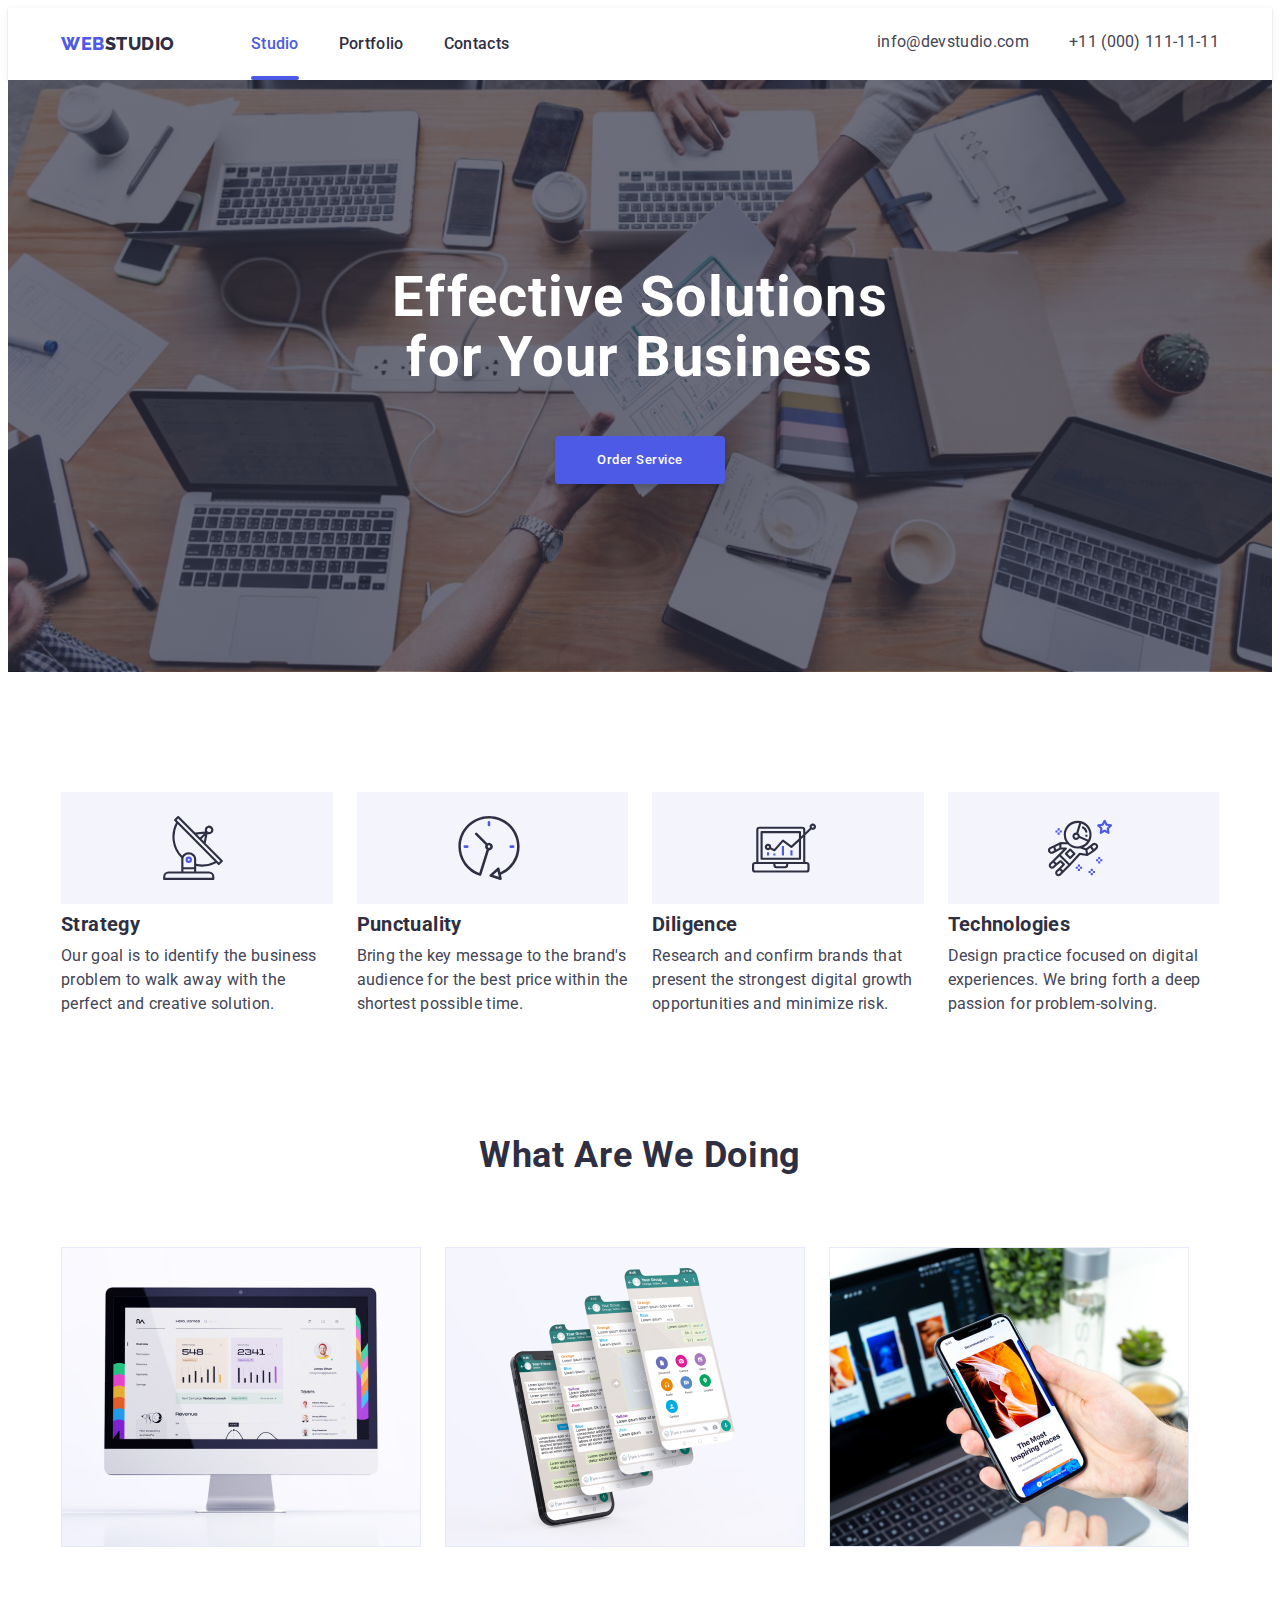
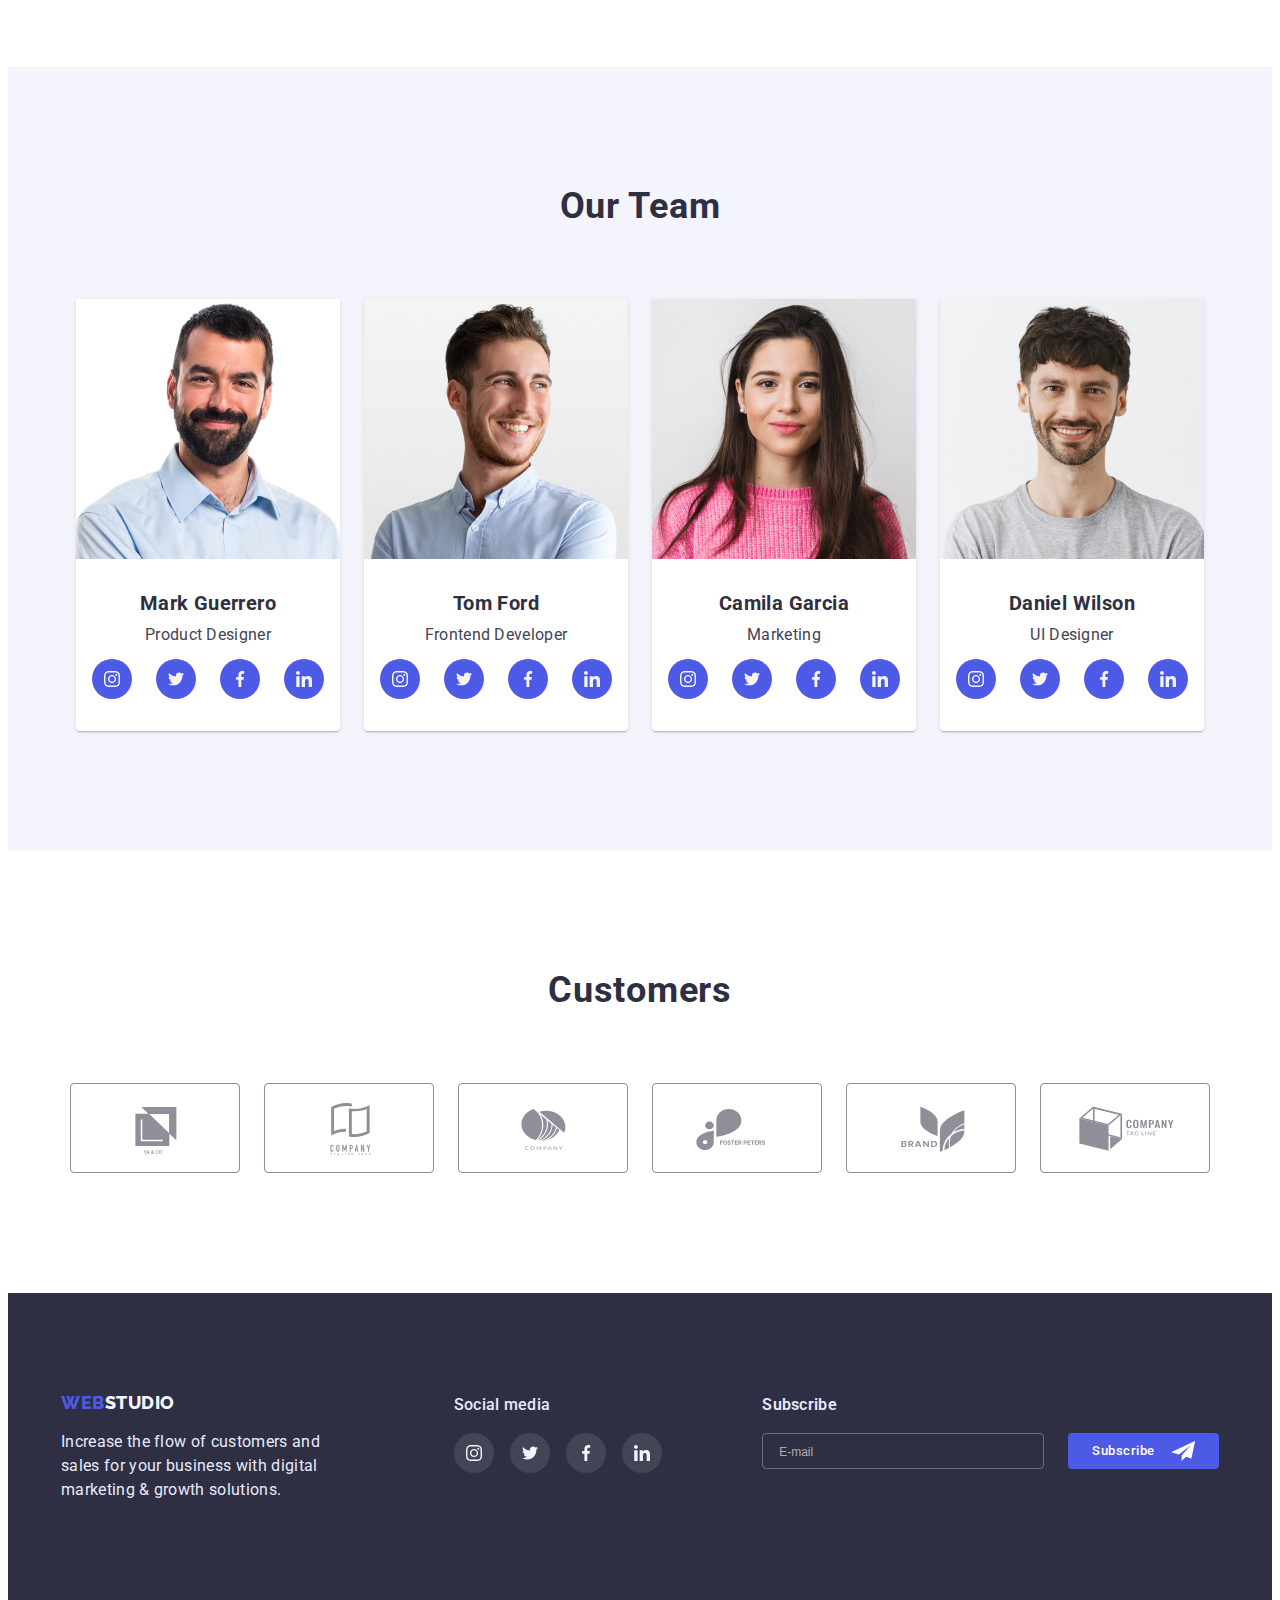
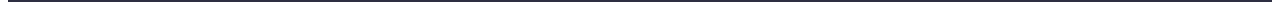
==== commit 109e25de: "Final edits after mentor review" ====
--- a/index.html
+++ b/index.html
@@ -89,7 +89,7 @@
           <nav class="header-nav">
             <a class="header-logo logo link" href="./index.html"><span class="logo-start">WEB</span><span class="logo-end">STUDIO</span></a>
             <button class="menu-button" type="button" data-menu-open>
-              <svg width="40" height="40">
+              <svg class="burger-icon">
                 <use class="icon-menu" href="./images/icons.svg#icon-menu"></use>
               </svg>
             </button>
--- a/css/styles.css
+++ b/css/styles.css
@@ -175,6 +175,12 @@
   padding: 24px 0;
 }
 
+@media (max-width: 767.98px) {
+  .header {
+    padding: 5px 0;
+  }
+}
+
 .header-nav {
   display: flex;
   align-items: center;
@@ -309,13 +315,6 @@
   background-color: var(--light-color);
 }
 
-.team.section {
-  padding-bottom: 128px;
-}
-
-.team-list {
-}
-
 .team-item .team-subtitle {
   padding-top: 32px;
 }
@@ -742,6 +741,12 @@
   margin: 0;
 }
 
+.burger-icon {
+  display: block;
+  width: 60px;
+  height: 60px;
+}
+
 @media (min-width: 768px) {
   .menu-button {
     display: none;
@@ -844,6 +849,19 @@
     width: 264px;
   }
 
+  @media (max-width: 320px) {
+    .contacts-link.phone {
+      font-size: 20px;
+    }
+    .team-list {
+      width: 100%;
+    }
+
+    .menu-social {
+      justify-content: space-around;
+    }
+  }
+
   .team-item:not(:last-child) {
     margin-bottom: 72px;
   }
@@ -1104,6 +1122,8 @@
 
   .hero {
     background-image: linear-gradient(rgba(46, 47, 66, 0.7), rgba(46, 47, 66, 0.7)), url(../images/hero-bg/desktop-bg.jpg);
+
+    padding: 188px 0;
   }
 
   @media (min-device-pixel-ratio: 2), (min-resolution: 192dpi), (min-resolution: 2dppx) {
@@ -1200,6 +1220,19 @@
 
   /* ______FOOTER_____ */
 
+  .footer {
+    padding-top: 100px;
+    padding-bottom: 100px;
+  }
+
+  .footer-text {
+    margin-bottom: 0;
+  }
+
+  .footer-social-list .social-link {
+    margin-bottom: 0;
+  }
+
   .tablet-flex {
     flex-wrap: nowrap;
     max-width: none;
